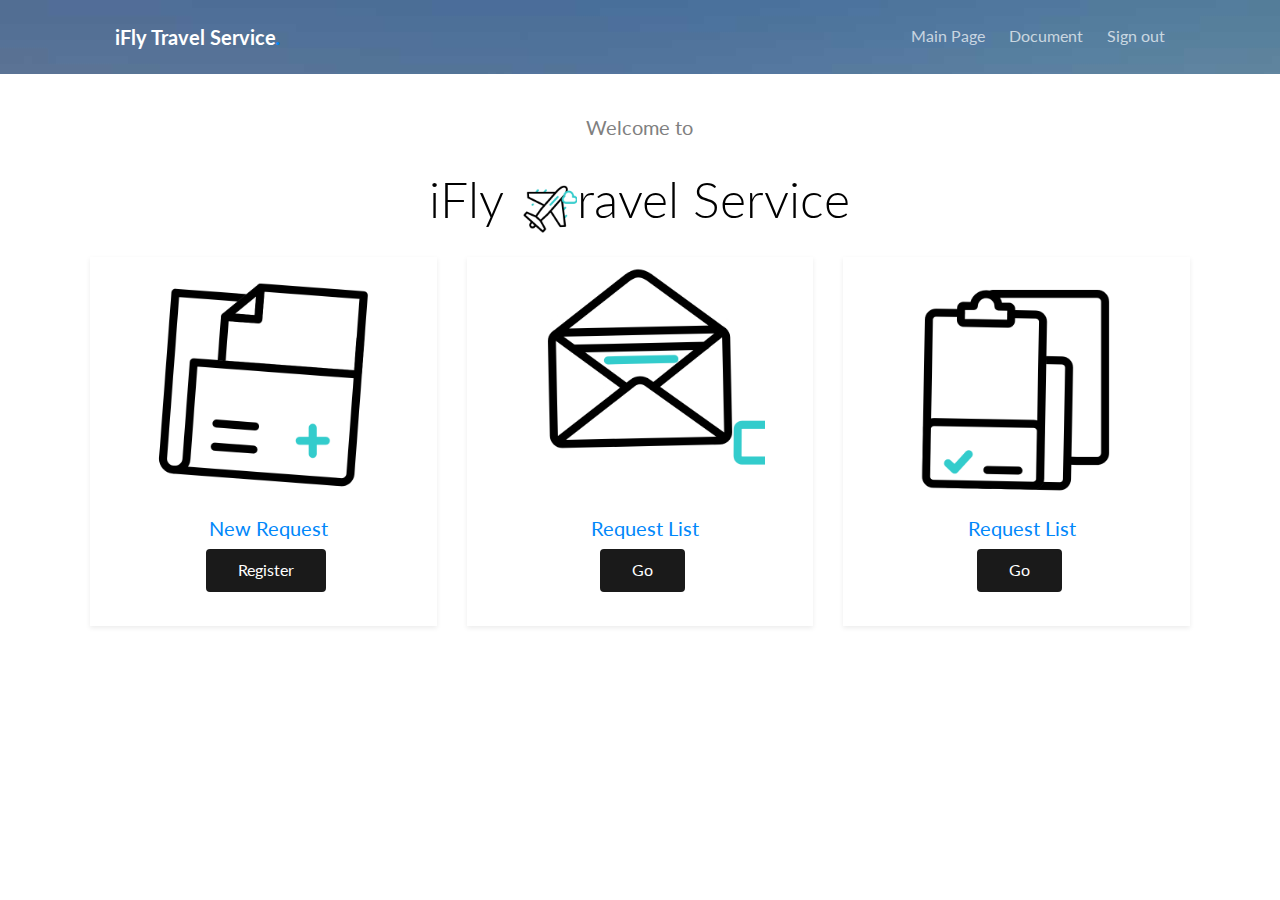
==== main.html @ df2516f9 "Hello" ====
<!DOCTYPE HTML>
<!--
	Traveler by freehtml5.co
	Twitter: http://twitter.com/fh5co
	URL: http://freehtml5.co
-->
<html>

<head>
	<meta charset="utf-8">
	<meta http-equiv="X-UA-Compatible" content="IE=edge">
	<title>iFly Travel Service </title>
	<meta name="viewport" content="width=device-width, initial-scale=1">
	<meta name="description" content="Free HTML5 Website Template by FreeHTML5.co" />
	<meta name="keywords"
		content="free website templates, free html5, free template, free bootstrap, free website template, html5, css3, mobile first, responsive" />
	<meta name="author" content="FreeHTML5.co" />

	<!-- Facebook and Twitter integration -->
	<meta property="og:title" content="" />
	<meta property="og:image" content="" />
	<meta property="og:url" content="" />
	<meta property="og:site_name" content="" />
	<meta property="og:description" content="" />
	<meta name="twitter:title" content="" />
	<meta name="twitter:image" content="" />
	<meta name="twitter:url" content="" />
	<meta name="twitter:card" content="" />

	<link href="https://fonts.googleapis.com/css?family=Lato:300,400,700" rel="stylesheet">

	<!-- Animate.css -->
	<link rel="stylesheet" href="css/animate.css">
	<!-- Icomoon Icon Fonts-->
	<link rel="stylesheet" href="css/icomoon.css">
	<!-- Themify Icons-->
	<link rel="stylesheet" href="css/themify-icons.css">
	<!-- Bootstrap  -->
	<link rel="stylesheet" href="css/bootstrap.css">

	<!-- Magnific Popup -->
	<link rel="stylesheet" href="css/magnific-popup.css">

	<!-- Magnific Popup -->
	<link rel="stylesheet" href="css/bootstrap-datepicker.min.css">

	<!-- Owl Carousel  -->
	<link rel="stylesheet" href="css/owl.carousel.min.css">
	<link rel="stylesheet" href="css/owl.theme.default.min.css">

	<!-- Theme style  -->
	<link rel="stylesheet" href="css/style.css">

	<!-- Modernizr JS -->
	<script src="js/modernizr-2.6.2.min.js"></script>
	<!-- FOR IE9 below -->
	<!--[if lt IE 9]>
	<script src="js/respond.min.js"></script>
	<![endif]-->
	<link rel="icon" href="images\icon.png" type="image/icon type">
	<link rel="stylesheet" href="https://pro.fontawesome.com/releases/v5.10.0/css/all.css"
		integrity="sha384-AYmEC3Yw5cVb3ZcuHtOA93w35dYTsvhLPVnYs9eStHfGJvOvKxVfELGroGkvsg+p" crossorigin="anonymous" />

</head>

<body>

	<div class="gtco-loader"></div>

	<div id="page">


		<!-- <div class="page-inner"> -->
		<nav class="gtco-nav" role="navigation" style="background-image: url(images/img_bg_2.jpg)">
			<div class="gtco-container">

				<div class="row">
					<div class="col-sm-4 col-xs-12">
						<div id="gtco-logo"><a href="index.html">iFly Travel Service<em>.</em></a></div>
					</div>
					<div class="col-xs-8 text-right menu-1">
						<ul>
							<li><a href="main.html">Main Page</a></li>
							<li><a href="destination.html">Document</a></li>
							<li><a href="index.html">Sign out</a></li>

						</ul>

					</div>
				</div>

			</div>
		</nav>
		<div class="gtco-section">
			<div class="gtco-container">
				<div class="row">
					<div class="col-md-8 col-md-offset-2 text-center gtco-heading " style="margin-bottom: 10px;">
						<p>Welcome to</p>
						<h2> iFly <img src="images/airplane.gif" alt="iFly Travel Service" width="60" height="60">ravel
							Service
						</h2>

					</div>

					<div class="row">
						<div class="col-lg-4 col-md-4 col-sm-6">
							<a href="new_request.html" class="fh5co-card-item">
								<figure>
									<div class="overlay" alt="New Request"><i class="ti-plus"></i></div>
									<center> <img src="images/folder.gif" href="new_request.html" width="250" height="250" alt="Image"
											class="img-responsive"></center>
								</figure>
								<div class="fh5co-text">
									<h2>New Request</h2>

									<p><span class="btn btn-primary">Register</span></p>
								</div>
							</a>
						</div>
						<div class="col-lg-4 col-md-4 col-sm-6">
							<a href="request_list.html" class="fh5co-card-item  ">
								<figure>
									<div class="overlay" alt="New Request"><i class="ti-plus"></i></div>
									<center> <img src="images/message.gif" href="request_list.html" width="250" height="250" alt="Image"
											class="img-responsive"></center>
								</figure>
								<div class="fh5co-text">
									<h2>Request List</h2>

									<p><span class="btn btn-primary">Go</span></p>
								</div>
							</a>
						</div>
						<div class="col-lg-4 col-md-4 col-sm-6">
							<a href="request_list_For_approver.html" class="fh5co-card-item  ">
								<figure>
									<div class="overlay" alt="Approve Request"><i class="ti-plus"></i></div>
									<center> <img src="images/checklist.gif" href="request_list_For_approver.html" width="250" height="250" alt="Image"
											class="img-responsive"></center>
								</figure>
								<div class="fh5co-text">
									<h2>Request List</h2>

									<p><span class="btn btn-primary">Go</span></p>
								</div>
							</a>
						</div>
					
					</div>

				</div>
			</div>
		</div>


	</div>

	<div class="gototop js-top">
		<a href="#" class="js-gotop"><i class="icon-arrow-up"></i></a>
	</div>

	<!-- jQuery -->
	<script src="js/jquery.min.js"></script>
	<!--jQuery Easing -->
	<script src="js/jquery.easing.1.3.js"></script>
	<!-- Bootstrap -->
	<script src="js/bootstrap.min.js"></script>
	<!-- Waypoints -->
	<script src="js/jquery.waypoints.min.js"></script>
	<!-- Carousel -->
	<script src="js/owl.carousel.min.js"></script>
	<!-- countTo -->
	<script src="js/jquery.countTo.js"></script>

	<!-- Stellar Parallax -->
	<script src="js/jquery.stellar.min.js"></script>

	<!-- Magnific Popup -->
	<script src="js/jquery.magnific-popup.min.js"></script>
	<script src="js/magnific-popup-options.js"></script>

	<!-- Datepicker -->
	<script src="js/bootstrap-datepicker.min.js"></script>


	<!-- Main -->
	<script src="js/main.js"></script>

</body>

</html>
---- css/icomoon.css ----
@font-face {
  font-family: 'icomoon';
  src:  url('../fonts/icomoon/icomoon.eot?6iuir');
  src:  url('../fonts/icomoon/icomoon.eot?6iuir#iefix') format('embedded-opentype'),
    url('../fonts/icomoon/icomoon.ttf?6iuir') format('truetype'),
    url('../fonts/icomoon/icomoon.woff?6iuir') format('woff'),
    url('../fonts/icomoon/icomoon.svg?6iuir#icomoon') format('svg');
  font-weight: normal;
  font-style: normal;
}

[class^="icon-"], [class*=" icon-"] {
  /* use !important to prevent issues with browser extensions that change fonts */
  font-family: 'icomoon' !important;
  speak: none;
  font-style: normal;
  font-weight: normal;
  font-variant: normal;
  text-transform: none;
  line-height: 1;

  /* Better Font Rendering =========== */
  -webkit-font-smoothing: antialiased;
  -moz-osx-font-smoothing: grayscale;
}

.icon-eye:before {
  content: "\e000";
}
.icon-paper-clip:before {
  content: "\e001";
}
.icon-mail:before {
  content: "\e002";
}
.icon-toggle:before {
  content: "\e003";
}
.icon-layout:before {
  content: "\e004";
}
.icon-link:before {
  content: "\e005";
}
.icon-bell:before {
  content: "\e006";
}
.icon-lock:before {
  content: "\e007";
}
.icon-unlock:before {
  content: "\e008";
}
.icon-ribbon:before {
  content: "\e009";
}
.icon-image:before {
  content: "\e010";
}
.icon-signal:before {
  content: "\e011";
}
.icon-target:before {
  content: "\e012";
}
.icon-clipboard:before {
  content: "\e013";
}
.icon-clock:before {
  content: "\e014";
}
.icon-watch:before {
  content: "\e015";
}
.icon-air-play:before {
  content: "\e016";
}
.icon-camera:before {
  content: "\e017";
}
.icon-video:before {
  content: "\e018";
}
.icon-disc:before {
  content: "\e019";
}
.icon-printer:before {
  content: "\e020";
}
.icon-monitor:before {
  content: "\e021";
}
.icon-server:before {
  content: "\e022";
}
.icon-cog:before {
  content: "\e023";
}
.icon-heart:before {
  content: "\e024";
}
.icon-paragraph:before {
  content: "\e025";
}
.icon-align-justify:before {
  content: "\e026";
}
.icon-align-left:before {
  content: "\e027";
}
.icon-align-center:before {
  content: "\e028";
}
.icon-align-right:before {
  content: "\e029";
}
.icon-book:before {
  content: "\e030";
}
.icon-layers:before {
  content: "\e031";
}
.icon-stack:before {
  content: "\e032";
}
.icon-stack-2:before {
  content: "\e033";
}
.icon-paper:before {
  content: "\e034";
}
.icon-paper-stack:before {
  content: "\e035";
}
.icon-search:before {
  content: "\e036";
}
.icon-zoom-in:before {
  content: "\e037";
}
.icon-zoom-out:before {
  content: "\e038";
}
.icon-reply:before {
  content: "\e039";
}
.icon-circle-plus:before {
  content: "\e040";
}
.icon-circle-minus:before {
  content: "\e041";
}
.icon-circle-check:before {
  content: "\e042";
}
.icon-circle-cross:before {
  content: "\e043";
}
.icon-square-plus:before {
  content: "\e044";
}
.icon-square-minus:before {
  content: "\e045";
}
.icon-square-check:before {
  content: "\e046";
}
.icon-square-cross:before {
  content: "\e047";
}
.icon-microphone:before {
  content: "\e048";
}
.icon-record:before {
  content: "\e049";
}
.icon-skip-back:before {
  content: "\e050";
}
.icon-rewind:before {
  content: "\e051";
}
.icon-play:before {
  content: "\e052";
}
.icon-pause:before {
  content: "\e053";
}
.icon-stop:before {
  content: "\e054";
}
.icon-fast-forward:before {
  content: "\e055";
}
.icon-skip-forward:before {
  content: "\e056";
}
.icon-shuffle:before {
  content: "\e057";
}
.icon-repeat:before {
  content: "\e058";
}
.icon-folder:before {
  content: "\e059";
}
.icon-umbrella:before {
  content: "\e060";
}
.icon-moon:before {
  content: "\e061";
}
.icon-thermometer:before {
  content: "\e062";
}
.icon-drop:before {
  content: "\e063";
}
.icon-sun:before {
  content: "\e064";
}
.icon-cloud:before {
  content: "\e065";
}
.icon-cloud-upload:before {
  content: "\e066";
}
.icon-cloud-download:before {
  content: "\e067";
}
.icon-upload:before {
  content: "\e068";
}
.icon-download:before {
  content: "\e069";
}
.icon-location:before {
  content: "\e070";
}
.icon-location-2:before {
  content: "\e071";
}
.icon-map:before {
  content: "\e072";
}
.icon-battery:before {
  content: "\e073";
}
.icon-head:before {
  content: "\e074";
}
.icon-briefcase:before {
  content: "\e075";
}
.icon-speech-bubble:before {
  content: "\e076";
}
.icon-anchor:before {
  content: "\e077";
}
.icon-globe:before {
  content: "\e078";
}
.icon-box:before {
  content: "\e079";
}
.icon-reload:before {
  content: "\e080";
}
.icon-share:before {
  content: "\e081";
}
.icon-marquee:before {
  content: "\e082";
}
.icon-marquee-plus:before {
  content: "\e083";
}
.icon-marquee-minus:before {
  content: "\e084";
}
.icon-tag:before {
  content: "\e085";
}
.icon-power:before {
  content: "\e086";
}
.icon-command:before {
  content: "\e087";
}
.icon-alt:before {
  content: "\e088";
}
.icon-esc:before {
  content: "\e089";
}
.icon-bar-graph:before {
  content: "\e090";
}
.icon-bar-graph-2:before {
  content: "\e091";
}
.icon-pie-graph:before {
  content: "\e092";
}
.icon-star:before {
  content: "\e093";
}
.icon-arrow-left:before {
  content: "\e094";
}
.icon-arrow-right:before {
  content: "\e095";
}
.icon-arrow-up:before {
  content: "\e096";
}
.icon-arrow-down:before {
  content: "\e097";
}
.icon-volume:before {
  content: "\e098";
}
.icon-mute:before {
  content: "\e099";
}
.icon-content-right:before {
  content: "\e100";
}
.icon-content-left:before {
  content: "\e101";
}
.icon-grid:before {
  content: "\e102";
}
.icon-grid-2:before {
  content: "\e103";
}
.icon-columns:before {
  content: "\e104";
}
.icon-loader:before {
  content: "\e105";
}
.icon-bag:before {
  content: "\e106";
}
.icon-ban:before {
  content: "\e107";
}
.icon-flag:before {
  content: "\e108";
}
.icon-trash:before {
  content: "\e109";
}
.icon-expand:before {
  content: "\e110";
}
.icon-contract:before {
  content: "\e111";
}
.icon-maximize:before {
  content: "\e112";
}
.icon-minimize:before {
  content: "\e113";
}
.icon-plus:before {
  content: "\e114";
}
.icon-minus:before {
  content: "\e115";
}
.icon-check:before {
  content: "\e116";
}
.icon-cross:before {
  content: "\e117";
}
.icon-move:before {
  content: "\e118";
}
.icon-delete:before {
  content: "\e119";
}
.icon-menu:before {
  content: "\e120";
}
.icon-archive:before {
  content: "\e121";
}
.icon-inbox:before {
  content: "\e122";
}
.icon-outbox:before {
  content: "\e123";
}
.icon-file:before {
  content: "\e124";
}
.icon-file-add:before {
  content: "\e125";
}
.icon-file-subtract:before {
  content: "\e126";
}
.icon-help:before {
  content: "\e127";
}
.icon-open:before {
  content: "\e128";
}
.icon-ellipsis:before {
  content: "\e129";
}
.icon-add-to-list:before {
  content: "\e900";
}
.icon-classic-computer:before {
  content: "\e901";
}
.icon-controller-fast-backward:before {
  content: "\e902";
}
.icon-creative-commons-attribution:before {
  content: "\e903";
}
.icon-creative-commons-noderivs:before {
  content: "\e904";
}
.icon-creative-commons-noncommercial-eu:before {
  content: "\e905";
}
.icon-creative-commons-noncommercial-us:before {
  content: "\e906";
}
.icon-creative-commons-public-domain:before {
  content: "\e907";
}
.icon-creative-commons-remix:before {
  content: "\e908";
}
.icon-creative-commons-share:before {
  content: "\e909";
}
.icon-creative-commons-sharealike:before {
  content: "\e90a";
}
.icon-creative-commons:before {
  content: "\e90b";
}
.icon-document-landscape:before {
  content: "\e90c";
}
.icon-remove-user:before {
  content: "\e90d";
}
.icon-warning:before {
  content: "\e90e";
}
.icon-arrow-bold-down:before {
  content: "\e90f";
}
.icon-arrow-bold-left:before {
  content: "\e910";
}
.icon-arrow-bold-right:before {
  content: "\e911";
}
.icon-arrow-bold-up:before {
  content: "\e912";
}
.icon-arrow-down2:before {
  content: "\e913";
}
.icon-arrow-left2:before {
  content: "\e914";
}
.icon-arrow-long-down:before {
  content: "\e915";
}
.icon-arrow-long-left:before {
  content: "\e916";
}
.icon-arrow-long-right:before {
  content: "\e917";
}
.icon-arrow-long-up:before {
  content: "\e918";
}
.icon-arrow-right2:before {
  content: "\e919";
}
.icon-arrow-up2:before {
  content: "\e91a";
}
.icon-arrow-with-circle-down:before {
  content: "\e91b";
}
.icon-arrow-with-circle-left:before {
  content: "\e91c";
}
.icon-arrow-with-circle-right:before {
  content: "\e91d";
}
.icon-arrow-with-circle-up:before {
  content: "\e91e";
}
.icon-bookmark:before {
  content: "\e91f";
}
.icon-bookmarks:before {
  content: "\e920";
}
.icon-chevron-down:before {
  content: "\e921";
}
.icon-chevron-left:before {
  content: "\e922";
}
.icon-chevron-right:before {
  content: "\e923";
}
.icon-chevron-small-down:before {
  content: "\e924";
}
.icon-chevron-small-left:before {
  content: "\e925";
}
.icon-chevron-small-right:before {
  content: "\e926";
}
.icon-chevron-small-up:before {
  content: "\e927";
}
.icon-chevron-thin-down:before {
  content: "\e928";
}
.icon-chevron-thin-left:before {
  content: "\e929";
}
.icon-chevron-thin-right:before {
  content: "\e92a";
}
.icon-chevron-thin-up:before {
  content: "\e92b";
}
.icon-chevron-up:before {
  content: "\e92c";
}
.icon-chevron-with-circle-down:before {
  content: "\e92d";
}
.icon-chevron-with-circle-left:before {
  content: "\e92e";
}
.icon-chevron-with-circle-right:before {
  content: "\e92f";
}
.icon-chevron-with-circle-up:before {
  content: "\e930";
}
.icon-cloud2:before {
  content: "\e931";
}
.icon-controller-fast-forward:before {
  content: "\e932";
}
.icon-controller-jump-to-start:before {
  content: "\e933";
}
.icon-controller-next:before {
  content: "\e934";
}
.icon-controller-paus:before {
  content: "\e935";
}
.icon-controller-play:before {
  content: "\e936";
}
.icon-controller-record:before {
  content: "\e937";
}
.icon-controller-stop:before {
  content: "\e938";
}
.icon-controller-volume:before {
  content: "\e939";
}
.icon-dot-single:before {
  content: "\e93a";
}
.icon-dots-three-horizontal:before {
  content: "\e93b";
}
.icon-dots-three-vertical:before {
  content: "\e93c";
}
.icon-dots-two-horizontal:before {
  content: "\e93d";
}
.icon-dots-two-vertical:before {
  content: "\e93e";
}
.icon-download2:before {
  content: "\e93f";
}
.icon-emoji-flirt:before {
  content: "\e940";
}
.icon-flow-branch:before {
  content: "\e941";
}
.icon-flow-cascade:before {
  content: "\e942";
}
.icon-flow-line:before {
  content: "\e943";
}
.icon-flow-parallel:before {
  content: "\e944";
}
.icon-flow-tree:before {
  content: "\e945";
}
.icon-install:before {
  content: "\e946";
}
.icon-layers2:before {
  content: "\e947";
}
.icon-open-book:before {
  content: "\e948";
}
.icon-resize-100:before {
  content: "\e949";
}
.icon-resize-full-screen:before {
  content: "\e94a";
}
.icon-save:before {
  content: "\e94b";
}
.icon-select-arrows:before {
  content: "\e94c";
}
.icon-sound-mute:before {
  content: "\e94d";
}
.icon-sound:before {
  content: "\e94e";
}
.icon-trash2:before {
  content: "\e94f";
}
.icon-triangle-down:before {
  content: "\e950";
}
.icon-triangle-left:before {
  content: "\e951";
}
.icon-triangle-right:before {
  content: "\e952";
}
.icon-triangle-up:before {
  content: "\e953";
}
.icon-uninstall:before {
  content: "\e954";
}
.icon-upload-to-cloud:before {
  content: "\e955";
}
.icon-upload2:before {
  content: "\e956";
}
.icon-add-user:before {
  content: "\e957";
}
.icon-address:before {
  content: "\e958";
}
.icon-adjust:before {
  content: "\e959";
}
.icon-air:before {
  content: "\e95a";
}
.icon-aircraft-landing:before {
  content: "\e95b";
}
.icon-aircraft-take-off:before {
  content: "\e95c";
}
.icon-aircraft:before {
  content: "\e95d";
}
.icon-align-bottom:before {
  content: "\e95e";
}
.icon-align-horizontal-middle:before {
  content: "\e95f";
}
.icon-align-left2:before {
  content: "\e960";
}
.icon-align-right2:before {
  content: "\e961";
}
.icon-align-top:before {
  content: "\e962";
}
.icon-align-vertical-middle:before {
  content: "\e963";
}
.icon-archive2:before {
  content: "\e964";
}
.icon-area-graph:before {
  content: "\e965";
}
.icon-attachment:before {
  content: "\e966";
}
.icon-awareness-ribbon:before {
  content: "\e967";
}
.icon-back-in-time:before {
  content: "\e968";
}
.icon-back:before {
  content: "\e969";
}
.icon-bar-graph2:before {
  content: "\e96a";
}
.icon-battery2:before {
  content: "\e96b";
}
.icon-beamed-note:before {
  content: "\e96c";
}
.icon-bell2:before {
  content: "\e96d";
}
.icon-blackboard:before {
  content: "\e96e";
}
.icon-block:before {
  content: "\e96f";
}
.icon-book2:before {
  content: "\e970";
}
.icon-bowl:before {
  content: "\e971";
}
.icon-box2:before {
  content: "\e972";
}
.icon-briefcase2:before {
  content: "\e973";
}
.icon-browser:before {
  content: "\e974";
}
.icon-brush:before {
  content: "\e975";
}
.icon-bucket:before {
  content: "\e976";
}
.icon-cake:before {
  content: "\e977";
}
.icon-calculator:before {
  content: "\e978";
}
.icon-calendar:before {
  content: "\e979";
}
.icon-camera2:before {
  content: "\e97a";
}
.icon-ccw:before {
  content: "\e97b";
}
.icon-chat:before {
  content: "\e97c";
}
.icon-check2:before {
  content: "\e97d";
}
.icon-circle-with-cross:before {
  content: "\e97e";
}
.icon-circle-with-minus:before {
  content: "\e97f";
}
.icon-circle-with-plus:before {
  content: "\e980";
}
.icon-circle:before {
  content: "\e981";
}
.icon-circular-graph:before {
  content: "\e982";
}
.icon-clapperboard:before {
  content: "\e983";
}
.icon-clipboard2:before {
  content: "\e984";
}
.icon-clock2:before {
  content: "\e985";
}
.icon-code:before {
  content: "\e986";
}
.icon-cog2:before {
  content: "\e987";
}
.icon-colours:before {
  content: "\e988";
}
.icon-compass:before {
  content: "\e989";
}
.icon-copy:before {
  content: "\e98a";
}
.icon-credit-card:before {
  content: "\e98b";
}
.icon-credit:before {
  content: "\e98c";
}
.icon-cross2:before {
  content: "\e98d";
}
.icon-cup:before {
  content: "\e98e";
}
.icon-cw:before {
  content: "\e98f";
}
.icon-cycle:before {
  content: "\e990";
}
.icon-database:before {
  content: "\e991";
}
.icon-dial-pad:before {
  content: "\e992";
}
.icon-direction:before {
  content: "\e993";
}
.icon-document:before {
  content: "\e994";
}
.icon-documents:before {
  content: "\e995";
}
.icon-drink:before {
  content: "\e996";
}
.icon-drive:before {
  content: "\e997";
}
.icon-drop2:before {
  content: "\e998";
}
.icon-edit:before {
  content: "\e999";
}
.icon-email:before {
  content: "\e99a";
}
.icon-emoji-happy:before {
  content: "\e99b";
}
.icon-emoji-neutral:before {
  content: "\e99c";
}
.icon-emoji-sad:before {
  content: "\e99d";
}
.icon-erase:before {
  content: "\e99e";
}
.icon-eraser:before {
  content: "\e99f";
}
.icon-export:before {
  content: "\e9a0";
}
.icon-eye2:before {
  content: "\e9a1";
}
.icon-feather:before {
  content: "\e9a2";
}
.icon-flag2:before {
  content: "\e9a3";
}
.icon-flash:before {
  content: "\e9a4";
}
.icon-flashlight:before {
  content: "\e9a5";
}
.icon-flat-brush:before {
  content: "\e9a6";
}
.icon-folder-images:before {
  content: "\e9a7";
}
.icon-folder-music:before {
  content: "\e9a8";
}
.icon-folder-video:before {
  content: "\e9a9";
}
.icon-folder2:before {
  content: "\e9aa";
}
.icon-forward:before {
  content: "\e9ab";
}
.icon-funnel:before {
  content: "\e9ac";
}
.icon-game-controller:before {
  content: "\e9ad";
}
.icon-gauge:before {
  content: "\e9ae";
}
.icon-globe2:before {
  content: "\e9af";
}
.icon-graduation-cap:before {
  content: "\e9b0";
}
.icon-grid2:before {
  content: "\e9b1";
}
.icon-hair-cross:before {
  content: "\e9b2";
}
.icon-hand:before {
  content: "\e9b3";
}
.icon-heart-outlined:before {
  content: "\e9b4";
}
.icon-heart2:before {
  content: "\e9b5";
}
.icon-help-with-circle:before {
  content: "\e9b6";
}
.icon-help2:before {
  content: "\e9b7";
}
.icon-home:before {
  content: "\e9b8";
}
.icon-hour-glass:before {
  content: "\e9b9";
}
.icon-image-inverted:before {
  content: "\e9ba";
}
.icon-image2:before {
  content: "\e9bb";
}
.icon-images:before {
  content: "\e9bc";
}
.icon-inbox2:before {
  content: "\e9bd";
}
.icon-infinity:before {
  content: "\e9be";
}
.icon-info-with-circle:before {
  content: "\e9bf";
}
.icon-info:before {
  content: "\e9c0";
}
.icon-key:before {
  content: "\e9c1";
}
.icon-keyboard:before {
  content: "\e9c2";
}
.icon-lab-flask:before {
  content: "\e9c3";
}
.icon-landline:before {
  content: "\e9c4";
}
.icon-language:before {
  content: "\e9c5";
}
.icon-laptop:before {
  content: "\e9c6";
}
.icon-leaf:before {
  content: "\e9c7";
}
.icon-level-down:before {
  content: "\e9c8";
}
.icon-level-up:before {
  content: "\e9c9";
}
.icon-lifebuoy:before {
  content: "\e9ca";
}
.icon-light-bulb:before {
  content: "\e9cb";
}
.icon-light-down:before {
  content: "\e9cc";
}
.icon-light-up:before {
  content: "\e9cd";
}
.icon-line-graph:before {
  content: "\e9ce";
}
.icon-link2:before {
  content: "\e9cf";
}
.icon-list:before {
  content: "\e9d0";
}
.icon-location-pin:before {
  content: "\e9d1";
}
.icon-location2:before {
  content: "\e9d2";
}
.icon-lock-open:before {
  content: "\e9d3";
}
.icon-lock2:before {
  content: "\e9d4";
}
.icon-log-out:before {
  content: "\e9d5";
}
.icon-login:before {
  content: "\e9d6";
}
.icon-loop:before {
  content: "\e9d7";
}
.icon-magnet:before {
  content: "\e9d8";
}
.icon-magnifying-glass:before {
  content: "\e9d9";
}
.icon-mail2:before {
  content: "\e9da";
}
.icon-man:before {
  content: "\e9db";
}
.icon-map2:before {
  content: "\e9dc";
}
.icon-mask:before {
  content: "\e9dd";
}
.icon-medal:before {
  content: "\e9de";
}
.icon-megaphone:before {
  content: "\e9df";
}
.icon-menu2:before {
  content: "\e9e0";
}
.icon-message:before {
  content: "\e9e1";
}
.icon-mic:before {
  content: "\e9e2";
}
.icon-minus2:before {
  content: "\e9e3";
}
.icon-mobile:before {
  content: "\e9e4";
}
.icon-modern-mic:before {
  content: "\e9e5";
}
.icon-moon2:before {
  content: "\e9e6";
}
.icon-mouse:before {
  content: "\e9e7";
}
.icon-music:before {
  content: "\e9e8";
}
.icon-network:before {
  content: "\e9e9";
}
.icon-new-message:before {
  content: "\e9ea";
}
.icon-new:before {
  content: "\e9eb";
}
.icon-news:before {
  content: "\e9ec";
}
.icon-note:before {
  content: "\e9ed";
}
.icon-notification:before {
  content: "\e9ee";
}
.icon-old-mobile:before {
  content: "\e9ef";
}
.icon-old-phone:before {
  content: "\e9f0";
}
.icon-palette:before {
  content: "\e9f1";
}
.icon-paper-plane:before {
  content: "\e9f2";
}
.icon-pencil:before {
  content: "\e9f3";
}
.icon-phone:before {
  content: "\e9f4";
}
.icon-pie-chart:before {
  content: "\e9f5";
}
.icon-pin:before {
  content: "\e9f6";
}
.icon-plus2:before {
  content: "\e9f7";
}
.icon-popup:before {
  content: "\e9f8";
}
.icon-power-plug:before {
  content: "\e9f9";
}
.icon-price-ribbon:before {
  content: "\e9fa";
}
.icon-price-tag:before {
  content: "\e9fb";
}
.icon-print:before {
  content: "\e9fc";
}
.icon-progress-empty:before {
  content: "\e9fd";
}
.icon-progress-full:before {
  content: "\e9fe";
}
.icon-progress-one:before {
  content: "\e9ff";
}
.icon-progress-two:before {
  content: "\ea00";
}
.icon-publish:before {
  content: "\ea01";
}
.icon-quote:before {
  content: "\ea02";
}
.icon-radio:before {
  content: "\ea03";
}
.icon-reply-all:before {
  content: "\ea04";
}
.icon-reply2:before {
  content: "\ea05";
}
.icon-retweet:before {
  content: "\ea06";
}
.icon-rocket:before {
  content: "\ea07";
}
.icon-round-brush:before {
  content: "\ea08";
}
.icon-rss:before {
  content: "\ea09";
}
.icon-ruler:before {
  content: "\ea0a";
}
.icon-scissors:before {
  content: "\ea0b";
}
.icon-share-alternitive:before {
  content: "\ea0c";
}
.icon-share2:before {
  content: "\ea0d";
}
.icon-shareable:before {
  content: "\ea0e";
}
.icon-shield:before {
  content: "\ea0f";
}
.icon-shop:before {
  content: "\ea10";
}
.icon-shopping-bag:before {
  content: "\ea11";
}
.icon-shopping-basket:before {
  content: "\ea12";
}
.icon-shopping-cart:before {
  content: "\ea13";
}
.icon-shuffle2:before {
  content: "\ea14";
}
.icon-signal2:before {
  content: "\ea15";
}
.icon-sound-mix:before {
  content: "\ea16";
}
.icon-sports-club:before {
  content: "\ea17";
}
.icon-spreadsheet:before {
  content: "\ea18";
}
.icon-squared-cross:before {
  content: "\ea19";
}
.icon-squared-minus:before {
  content: "\ea1a";
}
.icon-squared-plus:before {
  content: "\ea1b";
}
.icon-star-outlined:before {
  content: "\ea1c";
}
.icon-star2:before {
  content: "\ea1d";
}
.icon-stopwatch:before {
  content: "\ea1e";
}
.icon-suitcase:before {
  content: "\ea1f";
}
.icon-swap:before {
  content: "\ea20";
}
.icon-sweden:before {
  content: "\ea21";
}
.icon-switch:before {
  content: "\ea22";
}
.icon-tablet:before {
  content: "\ea23";
}
.icon-tag2:before {
  content: "\ea24";
}
.icon-text-document-inverted:before {
  content: "\ea25";
}
.icon-text-document:before {
  content: "\ea26";
}
.icon-text:before {
  content: "\ea27";
}
.icon-thermometer2:before {
  content: "\ea28";
}
.icon-thumbs-down:before {
  content: "\ea29";
}
.icon-thumbs-up:before {
  content: "\ea2a";
}
.icon-thunder-cloud:before {
  content: "\ea2b";
}
.icon-ticket:before {
  content: "\ea2c";
}
.icon-time-slot:before {
  content: "\ea2d";
}
.icon-tools:before {
  content: "\ea2e";
}
.icon-traffic-cone:before {
  content: "\ea2f";
}
.icon-tree:before {
  content: "\ea30";
}
.icon-trophy:before {
  content: "\ea31";
}
.icon-tv:before {
  content: "\ea32";
}
.icon-typing:before {
  content: "\ea33";
}
.icon-unread:before {
  content: "\ea34";
}
.icon-untag:before {
  content: "\ea35";
}
.icon-user:before {
  content: "\ea36";
}
.icon-users:before {
  content: "\ea37";
}
.icon-v-card:before {
  content: "\ea38";
}
.icon-video2:before {
  content: "\ea39";
}
.icon-vinyl:before {
  content: "\ea3a";
}
.icon-voicemail:before {
  content: "\ea3b";
}
.icon-wallet:before {
  content: "\ea3c";
}
.icon-water:before {
  content: "\ea3d";
}
.icon-px-with-circle:before {
  content: "\ea3e";
}
.icon-px:before {
  content: "\ea3f";
}
.icon-basecamp:before {
  content: "\ea40";
}
.icon-behance:before {
  content: "\ea41";
}
.icon-creative-cloud:before {
  content: "\ea42";
}
.icon-dropbox:before {
  content: "\ea43";
}
.icon-evernote:before {
  content: "\ea44";
}
.icon-flattr:before {
  content: "\ea45";
}
.icon-foursquare:before {
  content: "\ea46";
}
.icon-google-drive:before {
  content: "\ea47";
}
.icon-google-hangouts:before {
  content: "\ea48";
}
.icon-grooveshark:before {
  content: "\ea49";
}
.icon-icloud:before {
  content: "\ea4a";
}
.icon-mixi:before {
  content: "\ea4b";
}
.icon-onedrive:before {
  content: "\ea4c";
}
.icon-paypal:before {
  content: "\ea4d";
}
.icon-picasa:before {
  content: "\ea4e";
}
.icon-qq:before {
  content: "\ea4f";
}
.icon-rdio-with-circle:before {
  content: "\ea50";
}
.icon-renren:before {
  content: "\ea51";
}
.icon-scribd:before {
  content: "\ea52";
}
.icon-sina-weibo:before {
  content: "\ea53";
}
.icon-skype-with-circle:before {
  content: "\ea54";
}
.icon-skype:before {
  content: "\ea55";
}
.icon-slideshare:before {
  content: "\ea56";
}
.icon-smashing:before {
  content: "\ea57";
}
.icon-soundcloud:before {
  content: "\ea58";
}
.icon-spotify-with-circle:before {
  content: "\ea59";
}
.icon-spotify:before {
  content: "\ea5a";
}
.icon-swarm:before {
  content: "\ea5b";
}
.icon-vine-with-circle:before {
  content: "\ea5c";
}
.icon-vine:before {
  content: "\ea5d";
}
.icon-vk-alternitive:before {
  content: "\ea5e";
}
.icon-vk-with-circle:before {
  content: "\ea5f";
}
.icon-vk:before {
  content: "\ea60";
}
.icon-xing-with-circle:before {
  content: "\ea61";
}
.icon-xing:before {
  content: "\ea62";
}
.icon-yelp:before {
  content: "\ea63";
}
.icon-dribbble-with-circle:before {
  content: "\ea64";
}
.icon-dribbble:before {
  content: "\ea65";
}
.icon-facebook-with-circle:before {
  content: "\ea66";
}
.icon-facebook:before {
  content: "\ea67";
}
.icon-flickr-with-circle:before {
  content: "\ea68";
}
.icon-flickr:before {
  content: "\ea69";
}
.icon-github-with-circle:before {
  content: "\ea6a";
}
.icon-github:before {
  content: "\ea6b";
}
.icon-google-with-circle:before {
  content: "\ea6c";
}
.icon-google:before {
  content: "\ea6d";
}
.icon-instagram-with-circle:before {
  content: "\ea6e";
}
.icon-instagram:before {
  content: "\ea6f";
}
.icon-lastfm-with-circle:before {
  content: "\ea70";
}
.icon-lastfm:before {
  content: "\ea71";
}
.icon-linkedin-with-circle:before {
  content: "\ea72";
}
.icon-linkedin:before {
  content: "\ea73";
}
.icon-pinterest-with-circle:before {
  content: "\ea74";
}
.icon-pinterest:before {
  content: "\ea75";
}
.icon-rdio:before {
  content: "\ea76";
}
.icon-stumbleupon-with-circle:before {
  content: "\ea77";
}
.icon-stumbleupon:before {
  content: "\ea78";
}
.icon-tumblr-with-circle:before {
  content: "\ea79";
}
.icon-tumblr:before {
  content: "\ea7a";
}
.icon-twitter-with-circle:before {
  content: "\ea7b";
}
.icon-twitter:before {
  content: "\ea7c";
}
.icon-vimeo-with-circle:before {
  content: "\ea7d";
}
.icon-vimeo:before {
  content: "\ea7e";
}
.icon-youtube-with-circle:before {
  content: "\ea7f";
}
.icon-youtube:before {
  content: "\ea80";
}
---- css/themify-icons.css ----
@font-face {
	font-family: 'themify';
	src:url('../fonts/themify-icons/themify.eot?-fvbane');
	src:url('../fonts/themify-icons/themify.eot?#iefix-fvbane') format('embedded-opentype'),
		url('../fonts/themify-icons/themify.woff?-fvbane') format('woff'),
		url('../fonts/themify-icons/themify.ttf?-fvbane') format('truetype'),
		url('../fonts/themify-icons/themify.svg?-fvbane#themify') format('svg');
	font-weight: normal;
	font-style: normal;
}

[class^="ti-"], [class*=" ti-"] {
	font-family: 'themify';
	speak: none;
	font-style: normal;
	font-weight: normal;
	font-variant: normal;
	text-transform: none;
	line-height: 1;

	/* Better Font Rendering =========== */
	-webkit-font-smoothing: antialiased;
	-moz-osx-font-smoothing: grayscale;
}

.ti-wand:before {
	content: "\e600";
}
.ti-volume:before {
	content: "\e601";
}
.ti-user:before {
	content: "\e602";
}
.ti-unlock:before {
	content: "\e603";
}
.ti-unlink:before {
	content: "\e604";
}
.ti-trash:before {
	content: "\e605";
}
.ti-thought:before {
	content: "\e606";
}
.ti-target:before {
	content: "\e607";
}
.ti-tag:before {
	content: "\e608";
}
.ti-tablet:before {
	content: "\e609";
}
.ti-star:before {
	content: "\e60a";
}
.ti-spray:before {
	content: "\e60b";
}
.ti-signal:before {
	content: "\e60c";
}
.ti-shopping-cart:before {
	content: "\e60d";
}
.ti-shopping-cart-full:before {
	content: "\e60e";
}
.ti-settings:before {
	content: "\e60f";
}
.ti-search:before {
	content: "\e610";
}
.ti-zoom-in:before {
	content: "\e611";
}
.ti-zoom-out:before {
	content: "\e612";
}
.ti-cut:before {
	content: "\e613";
}
.ti-ruler:before {
	content: "\e614";
}
.ti-ruler-pencil:before {
	content: "\e615";
}
.ti-ruler-alt:before {
	content: "\e616";
}
.ti-bookmark:before {
	content: "\e617";
}
.ti-bookmark-alt:before {
	content: "\e618";
}
.ti-reload:before {
	content: "\e619";
}
.ti-plus:before {
	content: "\e61a";
}
.ti-pin:before {
	content: "\e61b";
}
.ti-pencil:before {
	content: "\e61c";
}
.ti-pencil-alt:before {
	content: "\e61d";
}
.ti-paint-roller:before {
	content: "\e61e";
}
.ti-paint-bucket:before {
	content: "\e61f";
}
.ti-na:before {
	content: "\e620";
}
.ti-mobile:before {
	content: "\e621";
}
.ti-minus:before {
	content: "\e622";
}
.ti-medall:before {
	content: "\e623";
}
.ti-medall-alt:before {
	content: "\e624";
}
.ti-marker:before {
	content: "\e625";
}
.ti-marker-alt:before {
	content: "\e626";
}
.ti-arrow-up:before {
	content: "\e627";
}
.ti-arrow-right:before {
	content: "\e628";
}
.ti-arrow-left:before {
	content: "\e629";
}
.ti-arrow-down:before {
	content: "\e62a";
}
.ti-lock:before {
	content: "\e62b";
}
.ti-location-arrow:before {
	content: "\e62c";
}
.ti-link:before {
	content: "\e62d";
}
.ti-layout:before {
	content: "\e62e";
}
.ti-layers:before {
	content: "\e62f";
}
.ti-layers-alt:before {
	content: "\e630";
}
.ti-key:before {
	content: "\e631";
}
.ti-import:before {
	content: "\e632";
}
.ti-image:before {
	content: "\e633";
}
.ti-heart:before {
	content: "\e634";
}
.ti-heart-broken:before {
	content: "\e635";
}
.ti-hand-stop:before {
	content: "\e636";
}
.ti-hand-open:before {
	content: "\e637";
}
.ti-hand-drag:before {
	content: "\e638";
}
.ti-folder:before {
	content: "\e639";
}
.ti-flag:before {
	content: "\e63a";
}
.ti-flag-alt:before {
	content: "\e63b";
}
.ti-flag-alt-2:before {
	content: "\e63c";
}
.ti-eye:before {
	content: "\e63d";
}
.ti-export:before {
	content: "\e63e";
}
.ti-exchange-vertical:before {
	content: "\e63f";
}
.ti-desktop:before {
	content: "\e640";
}
.ti-cup:before {
	content: "\e641";
}
.ti-crown:before {
	content: "\e642";
}
.ti-comments:before {
	content: "\e643";
}
.ti-comment:before {
	content: "\e644";
}
.ti-comment-alt:before {
	content: "\e645";
}
.ti-close:before {
	content: "\e646";
}
.ti-clip:before {
	content: "\e647";
}
.ti-angle-up:before {
	content: "\e648";
}
.ti-angle-right:before {
	content: "\e649";
}
.ti-angle-left:before {
	content: "\e64a";
}
.ti-angle-down:before {
	content: "\e64b";
}
.ti-check:before {
	content: "\e64c";
}
.ti-check-box:before {
	content: "\e64d";
}
.ti-camera:before {
	content: "\e64e";
}
.ti-announcement:before {
	content: "\e64f";
}
.ti-brush:before {
	content: "\e650";
}
.ti-briefcase:before {
	content: "\e651";
}
.ti-bolt:before {
	content: "\e652";
}
.ti-bolt-alt:before {
	content: "\e653";
}
.ti-blackboard:before {
	content: "\e654";
}
.ti-bag:before {
	content: "\e655";
}
.ti-move:before {
	content: "\e656";
}
.ti-arrows-vertical:before {
	content: "\e657";
}
.ti-arrows-horizontal:before {
	content: "\e658";
}
.ti-fullscreen:before {
	content: "\e659";
}
.ti-arrow-top-right:before {
	content: "\e65a";
}
.ti-arrow-top-left:before {
	content: "\e65b";
}
.ti-arrow-circle-up:before {
	content: "\e65c";
}
.ti-arrow-circle-right:before {
	content: "\e65d";
}
.ti-arrow-circle-left:before {
	content: "\e65e";
}
.ti-arrow-circle-down:before {
	content: "\e65f";
}
.ti-angle-double-up:before {
	content: "\e660";
}
.ti-angle-double-right:before {
	content: "\e661";
}
.ti-angle-double-left:before {
	content: "\e662";
}
.ti-angle-double-down:before {
	content: "\e663";
}
.ti-zip:before {
	content: "\e664";
}
.ti-world:before {
	content: "\e665";
}
.ti-wheelchair:before {
	content: "\e666";
}
.ti-view-list:before {
	content: "\e667";
}
.ti-view-list-alt:before {
	content: "\e668";
}
.ti-view-grid:before {
	content: "\e669";
}
.ti-uppercase:before {
	content: "\e66a";
}
.ti-upload:before {
	content: "\e66b";
}
.ti-underline:before {
	content: "\e66c";
}
.ti-truck:before {
	content: "\e66d";
}
.ti-timer:before {
	content: "\e66e";
}
.ti-ticket:before {
	content: "\e66f";
}
.ti-thumb-up:before {
	content: "\e670";
}
.ti-thumb-down:before {
	content: "\e671";
}
.ti-text:before {
	content: "\e672";
}
.ti-stats-up:before {
	content: "\e673";
}
.ti-stats-down:before {
	content: "\e674";
}
.ti-split-v:before {
	content: "\e675";
}
.ti-split-h:before {
	content: "\e676";
}
.ti-smallcap:before {
	content: "\e677";
}
.ti-shine:before {
	content: "\e678";
}
.ti-shift-right:before {
	content: "\e679";
}
.ti-shift-left:before {
	content: "\e67a";
}
.ti-shield:before {
	content: "\e67b";
}
.ti-notepad:before {
	content: "\e67c";
}
.ti-server:before {
	content: "\e67d";
}
.ti-quote-right:before {
	content: "\e67e";
}
.ti-quote-left:before {
	content: "\e67f";
}
.ti-pulse:before {
	content: "\e680";
}
.ti-printer:before {
	content: "\e681";
}
.ti-power-off:before {
	content: "\e682";
}
.ti-plug:before {
	content: "\e683";
}
.ti-pie-chart:before {
	content: "\e684";
}
.ti-paragraph:before {
	content: "\e685";
}
.ti-panel:before {
	content: "\e686";
}
.ti-package:before {
	content: "\e687";
}
.ti-music:before {
	content: "\e688";
}
.ti-music-alt:before {
	content: "\e689";
}
.ti-mouse:before {
	content: "\e68a";
}
.ti-mouse-alt:before {
	content: "\e68b";
}
.ti-money:before {
	content: "\e68c";
}
.ti-microphone:before {
	content: "\e68d";
}
.ti-menu:before {
	content: "\e68e";
}
.ti-menu-alt:before {
	content: "\e68f";
}
.ti-map:before {
	content: "\e690";
}
.ti-map-alt:before {
	content: "\e691";
}
.ti-loop:before {
	content: "\e692";
}
.ti-location-pin:before {
	content: "\e693";
}
.ti-list:before {
	content: "\e694";
}
.ti-light-bulb:before {
	content: "\e695";
}
.ti-Italic:before {
	content: "\e696";
}
.ti-info:before {
	content: "\e697";
}
.ti-infinite:before {
	content: "\e698";
}
.ti-id-badge:before {
	content: "\e699";
}
.ti-hummer:before {
	content: "\e69a";
}
.ti-home:before {
	content: "\e69b";
}
.ti-help:before {
	content: "\e69c";
}
.ti-headphone:before {
	content: "\e69d";
}
.ti-harddrives:before {
	content: "\e69e";
}
.ti-harddrive:before {
	content: "\e69f";
}
.ti-gift:before {
	content: "\e6a0";
}
.ti-game:before {
	content: "\e6a1";
}
.ti-filter:before {
	content: "\e6a2";
}
.ti-files:before {
	content: "\e6a3";
}
.ti-file:before {
	content: "\e6a4";
}
.ti-eraser:before {
	content: "\e6a5";
}
.ti-envelope:before {
	content: "\e6a6";
}
.ti-download:before {
	content: "\e6a7";
}
.ti-direction:before {
	content: "\e6a8";
}
.ti-direction-alt:before {
	content: "\e6a9";
}
.ti-dashboard:before {
	content: "\e6aa";
}
.ti-control-stop:before {
	content: "\e6ab";
}
.ti-control-shuffle:before {
	content: "\e6ac";
}
.ti-control-play:before {
	content: "\e6ad";
}
.ti-control-pause:before {
	content: "\e6ae";
}
.ti-control-forward:before {
	content: "\e6af";
}
.ti-control-backward:before {
	content: "\e6b0";
}
.ti-cloud:before {
	content: "\e6b1";
}
.ti-cloud-up:before {
	content: "\e6b2";
}
.ti-cloud-down:before {
	content: "\e6b3";
}
.ti-clipboard:before {
	content: "\e6b4";
}
.ti-car:before {
	content: "\e6b5";
}
.ti-calendar:before {
	content: "\e6b6";
}
.ti-book:before {
	content: "\e6b7";
}
.ti-bell:before {
	content: "\e6b8";
}
.ti-basketball:before {
	content: "\e6b9";
}
.ti-bar-chart:before {
	content: "\e6ba";
}
.ti-bar-chart-alt:before {
	content: "\e6bb";
}
.ti-back-right:before {
	content: "\e6bc";
}
.ti-back-left:before {
	content: "\e6bd";
}
.ti-arrows-corner:before {
	content: "\e6be";
}
.ti-archive:before {
	content: "\e6bf";
}
.ti-anchor:before {
	content: "\e6c0";
}
.ti-align-right:before {
	content: "\e6c1";
}
.ti-align-left:before {
	content: "\e6c2";
}
.ti-align-justify:before {
	content: "\e6c3";
}
.ti-align-center:before {
	content: "\e6c4";
}
.ti-alert:before {
	content: "\e6c5";
}
.ti-alarm-clock:before {
	content: "\e6c6";
}
.ti-agenda:before {
	content: "\e6c7";
}
.ti-write:before {
	content: "\e6c8";
}
.ti-window:before {
	content: "\e6c9";
}
.ti-widgetized:before {
	content: "\e6ca";
}
.ti-widget:before {
	content: "\e6cb";
}
.ti-widget-alt:before {
	content: "\e6cc";
}
.ti-wallet:before {
	content: "\e6cd";
}
.ti-video-clapper:before {
	content: "\e6ce";
}
.ti-video-camera:before {
	content: "\e6cf";
}
.ti-vector:before {
	content: "\e6d0";
}
.ti-themify-logo:before {
	content: "\e6d1";
}
.ti-themify-favicon:before {
	content: "\e6d2";
}
.ti-themify-favicon-alt:before {
	content: "\e6d3";
}
.ti-support:before {
	content: "\e6d4";
}
.ti-stamp:before {
	content: "\e6d5";
}
.ti-split-v-alt:before {
	content: "\e6d6";
}
.ti-slice:before {
	content: "\e6d7";
}
.ti-shortcode:before {
	content: "\e6d8";
}
.ti-shift-right-alt:before {
	content: "\e6d9";
}
.ti-shift-left-alt:before {
	content: "\e6da";
}
.ti-ruler-alt-2:before {
	content: "\e6db";
}
.ti-receipt:before {
	content: "\e6dc";
}
.ti-pin2:before {
	content: "\e6dd";
}
.ti-pin-alt:before {
	content: "\e6de";
}
.ti-pencil-alt2:before {
	content: "\e6df";
}
.ti-palette:before {
	content: "\e6e0";
}
.ti-more:before {
	content: "\e6e1";
}
.ti-more-alt:before {
	content: "\e6e2";
}
.ti-microphone-alt:before {
	content: "\e6e3";
}
.ti-magnet:before {
	content: "\e6e4";
}
.ti-line-double:before {
	content: "\e6e5";
}
.ti-line-dotted:before {
	content: "\e6e6";
}
.ti-line-dashed:before {
	content: "\e6e7";
}
.ti-layout-width-full:before {
	content: "\e6e8";
}
.ti-layout-width-default:before {
	content: "\e6e9";
}
.ti-layout-width-default-alt:before {
	content: "\e6ea";
}
.ti-layout-tab:before {
	content: "\e6eb";
}
.ti-layout-tab-window:before {
	content: "\e6ec";
}
.ti-layout-tab-v:before {
	content: "\e6ed";
}
.ti-layout-tab-min:before {
	content: "\e6ee";
}
.ti-layout-slider:before {
	content: "\e6ef";
}
.ti-layout-slider-alt:before {
	content: "\e6f0";
}
.ti-layout-sidebar-right:before {
	content: "\e6f1";
}
.ti-layout-sidebar-none:before {
	content: "\e6f2";
}
.ti-layout-sidebar-left:before {
	content: "\e6f3";
}
.ti-layout-placeholder:before {
	content: "\e6f4";
}
.ti-layout-menu:before {
	content: "\e6f5";
}
.ti-layout-menu-v:before {
	content: "\e6f6";
}
.ti-layout-menu-separated:before {
	content: "\e6f7";
}
.ti-layout-menu-full:before {
	content: "\e6f8";
}
.ti-layout-media-right-alt:before {
	content: "\e6f9";
}
.ti-layout-media-right:before {
	content: "\e6fa";
}
.ti-layout-media-overlay:before {
	content: "\e6fb";
}
.ti-layout-media-overlay-alt:before {
	content: "\e6fc";
}
.ti-layout-media-overlay-alt-2:before {
	content: "\e6fd";
}
.ti-layout-media-left-alt:before {
	content: "\e6fe";
}
.ti-layout-media-left:before {
	content: "\e6ff";
}
.ti-layout-media-center-alt:before {
	content: "\e700";
}
.ti-layout-media-center:before {
	content: "\e701";
}
.ti-layout-list-thumb:before {
	content: "\e702";
}
.ti-layout-list-thumb-alt:before {
	content: "\e703";
}
.ti-layout-list-post:before {
	content: "\e704";
}
.ti-layout-list-large-image:before {
	content: "\e705";
}
.ti-layout-line-solid:before {
	content: "\e706";
}
.ti-layout-grid4:before {
	content: "\e707";
}
.ti-layout-grid3:before {
	content: "\e708";
}
.ti-layout-grid2:before {
	content: "\e709";
}
.ti-layout-grid2-thumb:before {
	content: "\e70a";
}
.ti-layout-cta-right:before {
	content: "\e70b";
}
.ti-layout-cta-left:before {
	content: "\e70c";
}
.ti-layout-cta-center:before {
	content: "\e70d";
}
.ti-layout-cta-btn-right:before {
	content: "\e70e";
}
.ti-layout-cta-btn-left:before {
	content: "\e70f";
}
.ti-layout-column4:before {
	content: "\e710";
}
.ti-layout-column3:before {
	content: "\e711";
}
.ti-layout-column2:before {
	content: "\e712";
}
.ti-layout-accordion-separated:before {
	content: "\e713";
}
.ti-layout-accordion-merged:before {
	content: "\e714";
}
.ti-layout-accordion-list:before {
	content: "\e715";
}
.ti-ink-pen:before {
	content: "\e716";
}
.ti-info-alt:before {
	content: "\e717";
}
.ti-help-alt:before {
	content: "\e718";
}
.ti-headphone-alt:before {
	content: "\e719";
}
.ti-hand-point-up:before {
	content: "\e71a";
}
.ti-hand-point-right:before {
	content: "\e71b";
}
.ti-hand-point-left:before {
	content: "\e71c";
}
.ti-hand-point-down:before {
	content: "\e71d";
}
.ti-gallery:before {
	content: "\e71e";
}
.ti-face-smile:before {
	content: "\e71f";
}
.ti-face-sad:before {
	content: "\e720";
}
.ti-credit-card:before {
	content: "\e721";
}
.ti-control-skip-forward:before {
	content: "\e722";
}
.ti-control-skip-backward:before {
	content: "\e723";
}
.ti-control-record:before {
	content: "\e724";
}
.ti-control-eject:before {
	content: "\e725";
}
.ti-comments-smiley:before {
	content: "\e726";
}
.ti-brush-alt:before {
	content: "\e727";
}
.ti-youtube:before {
	content: "\e728";
}
.ti-vimeo:before {
	content: "\e729";
}
.ti-twitter:before {
	content: "\e72a";
}
.ti-time:before {
	content: "\e72b";
}
.ti-tumblr:before {
	content: "\e72c";
}
.ti-skype:before {
	content: "\e72d";
}
.ti-share:before {
	content: "\e72e";
}
.ti-share-alt:before {
	content: "\e72f";
}
.ti-rocket:before {
	content: "\e730";
}
.ti-pinterest:before {
	content: "\e731";
}
.ti-new-window:before {
	content: "\e732";
}
.ti-microsoft:before {
	content: "\e733";
}
.ti-list-ol:before {
	content: "\e734";
}
.ti-linkedin:before {
	content: "\e735";
}
.ti-layout-sidebar-2:before {
	content: "\e736";
}
.ti-layout-grid4-alt:before {
	content: "\e737";
}
.ti-layout-grid3-alt:before {
	content: "\e738";
}
.ti-layout-grid2-alt:before {
	content: "\e739";
}
.ti-layout-column4-alt:before {
	content: "\e73a";
}
.ti-layout-column3-alt:before {
	content: "\e73b";
}
.ti-layout-column2-alt:before {
	content: "\e73c";
}
.ti-instagram:before {
	content: "\e73d";
}
.ti-google:before {
	content: "\e73e";
}
.ti-github:before {
	content: "\e73f";
}
.ti-flickr:before {
	content: "\e740";
}
.ti-facebook:before {
	content: "\e741";
}
.ti-dropbox:before {
	content: "\e742";
}
.ti-dribbble:before {
	content: "\e743";
}
.ti-apple:before {
	content: "\e744";
}
.ti-android:before {
	content: "\e745";
}
.ti-save:before {
	content: "\e746";
}
.ti-save-alt:before {
	content: "\e747";
}
.ti-yahoo:before {
	content: "\e748";
}
.ti-wordpress:before {
	content: "\e749";
}
.ti-vimeo-alt:before {
	content: "\e74a";
}
.ti-twitter-alt:before {
	content: "\e74b";
}
.ti-tumblr-alt:before {
	content: "\e74c";
}
.ti-trello:before {
	content: "\e74d";
}
.ti-stack-overflow:before {
	content: "\e74e";
}
.ti-soundcloud:before {
	content: "\e74f";
}
.ti-sharethis:before {
	content: "\e750";
}
.ti-sharethis-alt:before {
	content: "\e751";
}
.ti-reddit:before {
	content: "\e752";
}
.ti-pinterest-alt:before {
	content: "\e753";
}
.ti-microsoft-alt:before {
	content: "\e754";
}
.ti-linux:before {
	content: "\e755";
}
.ti-jsfiddle:before {
	content: "\e756";
}
.ti-joomla:before {
	content: "\e757";
}
.ti-html5:before {
	content: "\e758";
}
.ti-flickr-alt:before {
	content: "\e759";
}
.ti-email:before {
	content: "\e75a";
}
.ti-drupal:before {
	content: "\e75b";
}
.ti-dropbox-alt:before {
	content: "\e75c";
}
.ti-css3:before {
	content: "\e75d";
}
.ti-rss:before {
	content: "\e75e";
}
.ti-rss-alt:before {
	content: "\e75f";
}
---- css/style.css ----
@font-face {
  font-family: 'icomoon';
  src: url("../fonts/icomoon/icomoon.eot?srf3rx");
  src: url("../fonts/icomoon/icomoon.eot?srf3rx#iefix") format("embedded-opentype"), url("../fonts/icomoon/icomoon.ttf?srf3rx") format("truetype"), url("../fonts/icomoon/icomoon.woff?srf3rx") format("woff"), url("../fonts/icomoon/icomoon.svg?srf3rx#icomoon") format("svg");
  font-weight: normal;
  font-style: normal;
}
/* =======================================================
*
* 	Template Style 
*
* ======================================================= */

.table {
  border-spacing: 0 0.85rem !important;
}

.table .dropdown {
  display: inline-block;
}

.table td,
.table th {
  vertical-align: middle;
  margin-bottom: 10px;
  border: none;
}

.table thead tr,
.table thead th {
  border: none;
  font-size: 12px;
  letter-spacing: 1px;
  text-transform: uppercase;
  background: transparent;
}

.table td {
  background: #fff;
}

.table td:first-child {
  border-top-left-radius: 10px;
  border-bottom-left-radius: 10px;
}

.table td:last-child {
  border-top-right-radius: 10px;
  border-bottom-right-radius: 10px;
}

.avatar {
  width: 2.75rem;
  height: 2.75rem;
  line-height: 3rem;
  border-radius: 50%;
  display: inline-block;
  background: transparent;
  position: relative;
  text-align: center;
  color: #868e96;
  font-weight: 700;
  vertical-align: bottom;
  font-size: 1rem;
  -webkit-user-select: none;
  -moz-user-select: none;
  -ms-user-select: none;
  user-select: none;
}

.avatar-sm {
  width: 2.5rem;
  height: 2.5rem;
  font-size: 0.83333rem;
  line-height: 1.5;
}

.avatar-img {
  width: 100%;
  height: 100%;
  -o-object-fit: cover;
  object-fit: cover;
}

.avatar-blue {
  background-color: #c8d9f1;
  color: #467fcf;
}

table.dataTable.dtr-inline.collapsed
  > tbody
  > tr[role="row"]
  > td:first-child:before,
table.dataTable.dtr-inline.collapsed
  > tbody
  > tr[role="row"]
  > th:first-child:before {
  top: 28px;
  left: 14px;
  border: none;
  box-shadow: none;
}

table.dataTable.dtr-inline.collapsed > tbody > tr[role="row"] > td:first-child,
table.dataTable.dtr-inline.collapsed > tbody > tr[role="row"] > th:first-child {
  padding-left: 48px;
}

table.dataTable > tbody > tr.child ul.dtr-details {
  width: 100%;
}

table.dataTable > tbody > tr.child span.dtr-title {
  min-width: 50%;
}

table.dataTable.dtr-inline.collapsed > tbody > tr > td.child,
table.dataTable.dtr-inline.collapsed > tbody > tr > th.child,
table.dataTable.dtr-inline.collapsed > tbody > tr > td.dataTables_empty {
  padding: 0.75rem 1rem 0.125rem;
}

div.dataTables_wrapper div.dataTables_length label,
div.dataTables_wrapper div.dataTables_filter label {
  margin-bottom: 0;
}

@media (max-width: 767px) {
  div.dataTables_wrapper div.dataTables_paginate ul.pagination {
    -ms-flex-pack: center !important;
    justify-content: center !important;
    margin-top: 1rem;
  }
}

.btn-icon {
  background: #fff;
}
.btn-icon .bx {
  font-size: 20px;
}

.btn .bx {
  vertical-align: middle;
  font-size: 20px;
}

.dropdown-menu {
  padding: 0.25rem 0;
}

.dropdown-item {
  padding: 0.5rem 1rem;
}

.badge {
  padding: 0.5em 0.75em;
}

.badge-success-alt {
  background-color: #d7f2c2;
  color: #7bd235;
}

.table a {
  color: #212529;
}

.table a:hover,
.table a:focus {
  text-decoration: none;
}

table.dataTable {
  margin-top: 12px !important;
}

.icon > .bx {
  display: block;
  min-width: 1.5em;
  min-height: 1.5em;
  text-align: center;
  font-size: 1.0625rem;
}

.btn {
  font-size: 0.9375rem;
  font-weight: 500;
  padding: 0.5rem 0.75rem;
}

.avatar-blue {
      background-color: #c8d9f1;
      color: #467fcf;
    }

    .avatar-pink {
      background-color: #fcd3e1;
      color: #f66d9b;
    }
body {
  font-family: "Lato", Arial, sans-serif;
  font-weight: 400;
  font-size: 16px;
  line-height: 1.7;
  color: #777;
  background: #fff;
}

#page {
  position: relative;
  overflow-x: hidden;
  width: 100%;
  height: 100%;
  -webkit-transition: 0.5s;
  -o-transition: 0.5s;
  transition: 0.5s;
}
.offcanvas #page {
  overflow: hidden;
  position: absolute;
}
.offcanvas #page:after {
  -webkit-transition: 2s;
  -o-transition: 2s;
  transition: 2s;
  position: absolute;
  top: 0;
  right: 0;
  bottom: 0;
  left: 0;
  z-index: 101;
  background: rgba(0, 0, 0, 0.7);
  content: "";
}

a {
  color: #0187FA;
  -webkit-transition: 0.5s;
  -o-transition: 0.5s;
  transition: 0.5s;
}
a:hover, a:active, a:focus {
  color: #0187FA;
  outline: none;
  text-decoration: none;
}

p {
  margin-bottom: 20px;
}

h1, h2, h3, h4, h5, h6, figure {
  color: #000;
  font-family: "Lato", Arial, sans-serif;
  font-weight: 400;
  margin: 0 0 20px 0;
}

::-webkit-selection {
  color: #fff;
  background: #0187FA;
}

::-moz-selection {
  color: #fff;
  background: #0187FA;
}

::selection {
  color: #fff;
  background: #0187FA;
}

.gtco-container {
  max-width: 1100px;
  position: relative;
  margin: 0 auto;
  padding-left: 15px;
  padding-right: 15px;
}

.gtco-nav {
  position: absolute;
  top: 0;
  left: 0;
  margin: 0;
  padding: 0;
  width: 100%;
  padding: 20px 0;
  z-index: 1001;
}
@media screen and (max-width: 768px) {
  .gtco-nav {
    padding: 20px 0;
  }
}
.gtco-nav #gtco-logo {
  font-size: 20px;
  margin: 0;
  padding: 0;
 /* text-transform: uppercase; */
  font-weight: bold;
}
.gtco-nav #gtco-logo em {
  color: #0187FA;
}
.gtco-nav a {
  padding: 5px 10px;
  color: #fff;
}
@media screen and (max-width: 768px) {
  .gtco-nav .menu-1, .gtco-nav .menu-2 {
    display: none;
  }
}
.gtco-nav ul {
  padding: 0;
  margin: 2px 0 0 0;
}
.gtco-nav ul li {
  padding: 0;
  margin: 0;
  list-style: none;
  display: inline;
}
.gtco-nav ul li a {
  font-size: 16px;
  padding: 30px 10px;
  color: rgba(255, 255, 255, 0.7);
  -webkit-transition: 0.3s;
  -o-transition: 0.3s;
  transition: 0.3s;
}
.gtco-nav ul li a:hover, .gtco-nav ul li a:focus, .gtco-nav ul li a:active {
  color: white;
}
.gtco-nav ul li.has-dropdown {
  position: relative;
}
.gtco-nav ul li.has-dropdown .dropdown {
  width: 130px;
  -webkit-box-shadow: 0px 4px 5px 0px rgba(0, 0, 0, 0.15);
  -moz-box-shadow: 0px 4px 5px 0px rgba(0, 0, 0, 0.15);
  box-shadow: 0px 4px 5px 0px rgba(0, 0, 0, 0.15);
  z-index: 1002;
  visibility: hidden;
  opacity: 0;
  position: absolute;
  top: 40px;
  left: 0;
  text-align: left;
  background: #fff;
  padding: 20px;
  -webkit-border-radius: 4px;
  -moz-border-radius: 4px;
  -ms-border-radius: 4px;
  border-radius: 4px;
  -webkit-transition: 0s;
  -o-transition: 0s;
  transition: 0s;
}
.gtco-nav ul li.has-dropdown .dropdown:before {
  bottom: 100%;
  left: 40px;
  border: solid transparent;
  content: " ";
  height: 0;
  width: 0;
  position: absolute;
  pointer-events: none;
  border-bottom-color: #fff;
  border-width: 8px;
  margin-left: -8px;
}
.gtco-nav ul li.has-dropdown .dropdown li {
  display: block;
  margin-bottom: 7px;
}
.gtco-nav ul li.has-dropdown .dropdown li:last-child {
  margin-bottom: 0;
}
.gtco-nav ul li.has-dropdown .dropdown li a {
  padding: 2px 0;
  display: block;
  color: #999999;
  line-height: 1.2;
  text-transform: none;
  font-size: 15px;
}
.gtco-nav ul li.has-dropdown .dropdown li a:hover {
  color: #0187FA;
}
.gtco-nav ul li.has-dropdown .dropdown li.active > a {
  color: #000 !important;
}
.gtco-nav ul li.has-dropdown:hover a, .gtco-nav ul li.has-dropdown:focus a {
  color: #fff;
}
.gtco-nav ul li.btn-cta a {
  color: #0187FA;
}
.gtco-nav ul li.btn-cta a span {
  border: 2px solid rgba(255, 255, 255, 0.5);
  padding: 4px 20px;
  color: #fff;
  display: -moz-inline-stack;
  display: inline-block;
  zoom: 1;
  *display: inline;
  -webkit-transition: 0.3s;
  -o-transition: 0.3s;
  transition: 0.3s;
  -webkit-border-radius: 7px;
  -moz-border-radius: 7px;
  -ms-border-radius: 7px;
  border-radius: 7px;
}
.gtco-nav ul li.btn-cta a:hover span {
  background: #fff;
  color: #0187FA;
}
.gtco-nav ul li.active > a {
  color: #fff !important;
}

#gtco-header {
  background: #4d4d4d;
}
@media screen and (max-width: 992px) {
  #gtco-header.gtco-cover {
    height: inherit !important;
    padding: 3em 0 !important;
  }
}
@media screen and (max-width: 480px) {
  #gtco-header .text-left {
    text-align: center !important;
  }
}
@media screen and (max-width: 480px) {
  #gtco-header .btn {
    display: block;
    width: 100%;
  }
}
#gtco-header .mt-text {
  margin-top: 7em;
  margin-bottom: 3em;
}
@media screen and (max-width: 768px) {
  #gtco-header .mt-text {
    margin-top: 0;
  }
}
#gtco-header .intro-text-small {
  font-size: 14px;
  text-transform: uppercase;
  color: rgba(255, 255, 255, 0.5);
  letter-spacing: .15em;
  display: block;
  margin-bottom: 10px;
}
#gtco-header h1, #gtco-header h2 {
  margin: 0;
  padding: 0;
  color: white;
}
#gtco-header h1 {
  margin-bottom: 0px;
  font-size: 59px;
  line-height: 1.5;
  font-weight: 300;
}
@media screen and (max-width: 768px) {
  #gtco-header h1 {
    font-size: 34px;
    line-height: 1.2;
    margin-bottom: 10px;
  }
}
#gtco-header h2 {
  font-weight: 300;
  font-size: 22px;
  line-height: 1.5;
  margin-bottom: 30px;
}
#gtco-header .form-wrap {
  border-top: 10px solid #0187FA;
  position: relative;
  width: 100%;
  -webkit-box-shadow: 0px 2px 5px 0px rgba(0, 0, 0, 0.15);
  -moz-box-shadow: 0px 2px 5px 0px rgba(0, 0, 0, 0.15);
  box-shadow: 0px 2px 5px 0px rgba(0, 0, 0, 0.15);
}
#gtco-header .form-wrap .tab-menu {
  padding: 0 !important;
  margin: 0 0 -10px 0 !important;
  width: 100%;
  float: left;
  z-index: 12;
  position: relative;
}
#gtco-header .form-wrap .tab-menu li {
  padding: 0;
  margin: 0;
  list-style: none;
  display: inline;
  float: left;
  width: 50%;
  text-align: center;
}
#gtco-header .form-wrap .tab-menu li a {
  padding: 10px 20px 20px 20px;
  float: left;
  width: 100%;
  display: block;
  background: rgba(255, 255, 255, 0.5);
  color: #1a1a1a;
}
#gtco-header .form-wrap .tab-menu li a:hover {
  color: #1a1a1a;
}
#gtco-header .form-wrap .tab-menu li.active a {
  display: block;
  padding: 10px 20px 20px 20px;
  background: #fff;
  color: #0187FA;
}
#gtco-header .form-wrap .tab-menu li.gtco-first a {
  border-top-left-radius: 7px;
}
#gtco-header .form-wrap .tab-menu li.gtco-second a {
  border-top-right-radius: 7px;
}
#gtco-header .form-wrap .tab-content {
  z-index: 10;
  position: relative;
  clear: both;
  background: #fff;
  padding: 30px;
}
#gtco-header .form-wrap .tab-content .tab-content-inner {
  display: none;
}
#gtco-header .form-wrap .tab-content .tab-content-inner.active {
  display: block;
}

#gtco-header,
#gtco-counter,
.gtco-bg {
  background-size: cover;
  background-position: top center;
  background-repeat: no-repeat;
  position: relative;
}

.gtco-bg {
  background-position: center center;
  width: 100%;
  float: left;
  position: relative;
}

.gtco-video {
  height: 450px;
  overflow: hidden;
  margin-bottom: 30px;
  -webkit-border-radius: 7px;
  -moz-border-radius: 7px;
  -ms-border-radius: 7px;
  border-radius: 7px;
}
.gtco-video.gtco-video-sm {
  height: 250px;
}
.gtco-video a {
  z-index: 1001;
  position: absolute;
  top: 50%;
  left: 50%;
  margin-top: -45px;
  margin-left: -45px;
  width: 90px;
  height: 90px;
  display: table;
  text-align: center;
  background: #fff;
  -webkit-box-shadow: 0px 14px 30px -15px rgba(0, 0, 0, 0.75);
  -moz-box-shadow: 0px 14px 30px -15px rgba(0, 0, 0, 0.75);
  box-shadow: 0px 14px 30px -15px rgba(0, 0, 0, 0.75);
  -webkit-border-radius: 50%;
  -moz-border-radius: 50%;
  -ms-border-radius: 50%;
  border-radius: 50%;
}
.gtco-video a i {
  text-align: center;
  display: table-cell;
  vertical-align: middle;
  font-size: 40px;
}
.gtco-video .overlay {
  position: absolute;
  top: 0;
  left: 0;
  right: 0;
  bottom: 0;
  background: rgba(0, 0, 0, 0.5);
  -webkit-transition: 0.5s;
  -o-transition: 0.5s;
  transition: 0.5s;
}
.gtco-video:hover .overlay {
  background: rgba(0, 0, 0, 0.7);
}
.gtco-video:hover a {
  position: relative;
  -webkit-transform: scale(1.2);
  -moz-transform: scale(1.2);
  -ms-transform: scale(1.2);
  -o-transform: scale(1.2);
  transform: scale(1.2);
}

.gtco-cover {
  height: 900px;
  background-size: cover;
  background-position: center center;
  background-repeat: no-repeat;
  position: relative;
  float: left;
  width: 100%;
}
.gtco-cover a {
  color: #0187FA;
}
.gtco-cover a:hover {
  color: white;
}
.gtco-cover .overlay {
  z-index: 1;
  position: absolute;
  bottom: 0;
  top: 0;
  left: 0;
  right: 0;
  background: rgba(59, 59, 59, 0.5);
}
.gtco-cover > .gtco-container {
  position: relative;
  z-index: 10;
}
@media screen and (max-width: 768px) {
  .gtco-cover {
    height: 600px;
  }
}
.gtco-cover .display-t,
.gtco-cover .display-tc {
  height: 900px;
  display: table;
  width: 100%;
}
@media screen and (max-width: 768px) {
  .gtco-cover .display-t,
  .gtco-cover .display-tc {
    height: 600px;
  }
}
.gtco-cover.gtco-cover-sm {
  height: 600px;
}
@media screen and (max-width: 768px) {
  .gtco-cover.gtco-cover-sm {
    height: 400px;
  }
}
.gtco-cover.gtco-cover-sm .display-t,
.gtco-cover.gtco-cover-sm .display-tc {
  height: 600px;
  display: table;
  width: 100%;
}
@media screen and (max-width: 768px) {
  .gtco-cover.gtco-cover-sm .display-t,
  .gtco-cover.gtco-cover-sm .display-tc {
    height: 400px;
  }
}
.gtco-cover.gtco-cover-xs {
  height: 500px;
}
@media screen and (max-width: 768px) {
  .gtco-cover.gtco-cover-xs {
    height: inherit !important;
    padding: 3em 0;
  }
}
.gtco-cover.gtco-cover-xs .display-t,
.gtco-cover.gtco-cover-xs .display-tc {
  height: 500px;
  display: table;
  width: 100%;
}
@media screen and (max-width: 768px) {
  .gtco-cover.gtco-cover-xs .display-t,
  .gtco-cover.gtco-cover-xs .display-tc {
    padding: 3em 0;
    height: inherit !important;
  }
}

.gtco-staff {
  text-align: center;
  margin-bottom: 7em;
  float: left;
  width: 100%;
}
@media screen and (max-width: 768px) {
  .gtco-staff {
    margin-bottom: 3em;
  }
}
.gtco-staff img {
  width: 100px;
  margin-bottom: 20px;
  -webkit-border-radius: 50%;
  -moz-border-radius: 50%;
  -ms-border-radius: 50%;
  border-radius: 50%;
}
.gtco-staff h3 {
  font-size: 24px;
  margin-bottom: 5px;
}
.gtco-staff p {
  margin-bottom: 30px;
}
.gtco-staff .role {
  color: #bfbfbf;
  margin-bottom: 30px;
  font-weight: normal;
  display: block;
}

.gtco-social-icons {
  margin: 0;
  padding: 0;
}
.gtco-social-icons li {
  margin: 0;
  padding: 0;
  list-style: none;
  display: -moz-inline-stack;
  display: inline-block;
  zoom: 1;
  *display: inline;
}
.gtco-social-icons li a {
  display: -moz-inline-stack;
  display: inline-block;
  zoom: 1;
  *display: inline;
  color: #0187FA;
  padding-left: 10px;
  padding-right: 10px;
}
.gtco-social-icons li a i {
  font-size: 20px;
}

.gtco-contact-info {
  margin-bottom: 30px;
  float: left;
  width: 100%;
  position: relative;
}
.gtco-contact-info ul {
  padding: 0;
  margin: 0;
}
.gtco-contact-info ul li {
  padding: 0 0 0 50px;
  margin: 0 0 30px 0;
  list-style: none;
  position: relative;
}
.gtco-contact-info ul li:before {
  color: #cccccc;
  position: absolute;
  left: 0;
  top: .05em;
  font-family: 'icomoon';
  speak: none;
  font-style: normal;
  font-weight: normal;
  font-variant: normal;
  text-transform: none;
  line-height: 1;
  /* Better Font Rendering =========== */
  -webkit-font-smoothing: antialiased;
  -moz-osx-font-smoothing: grayscale;
}
.gtco-contact-info ul li.address:before {
  font-size: 30px;
  content: "\e9d1";
}
.gtco-contact-info ul li.phone:before {
  font-size: 23px;
  content: "\e9f4";
}
.gtco-contact-info ul li.email:before {
  font-size: 23px;
  content: "\e9da";
}
.gtco-contact-info ul li.url:before {
  font-size: 23px;
  content: "\e9af";
}

form label {
  font-weight: normal !important;
}

#gtco-header .display-tc,
#gtco-counter .display-tc,
.gtco-cover .display-tc {
  display: table-cell !important;
  vertical-align: middle;
}
#gtco-header .display-tc .intro-text-small,
#gtco-counter .display-tc .intro-text-small,
.gtco-cover .display-tc .intro-text-small {
  font-size: 14px;
  text-transform: uppercase;
  color: rgba(255, 255, 255, 0.5);
  letter-spacing: .15em;
  display: block;
  margin-bottom: 10px;
}
#gtco-header .display-tc h1, #gtco-header .display-tc h2,
#gtco-counter .display-tc h1,
#gtco-counter .display-tc h2,
.gtco-cover .display-tc h1,
.gtco-cover .display-tc h2 {
  margin: 0;
  padding: 0;
  color: white;
}
#gtco-header .display-tc h1,
#gtco-counter .display-tc h1,
.gtco-cover .display-tc h1 {
  margin-bottom: 0px;
  font-size: 59px;
  line-height: 1.5;
  font-weight: 300;
}
@media screen and (max-width: 768px) {
  #gtco-header .display-tc h1,
  #gtco-counter .display-tc h1,
  .gtco-cover .display-tc h1 {
    font-size: 34px;
    line-height: 1.2;
    margin-bottom: 10px;
  }
}
#gtco-header .display-tc h2,
#gtco-counter .display-tc h2,
.gtco-cover .display-tc h2 {
  font-weight: 300;
  font-size: 22px;
  line-height: 1.5;
  margin-bottom: 30px;
}

#gtco-counter {
  text-align: center;
}
#gtco-counter .counter {
  font-size: 50px;
  margin-bottom: 10px;
  color: #0187FA;
  font-weight: 100;
  display: block;
}
#gtco-counter .counter-label {
  margin-bottom: 0;
  text-transform: uppercase;
  color: rgba(0, 0, 0, 0.5);
  letter-spacing: .1em;
}
@media screen and (max-width: 768px) {
  #gtco-counter .feature-center {
    margin-bottom: 50px;
  }
}
#gtco-counter .icon {
  width: 70px;
  height: 70px;
  text-align: center;
  margin-bottom: 20px;
  background: none !important;
  border: none !important;
}
#gtco-counter .icon i {
  height: 70px;
}
#gtco-counter .icon i:before {
  color: #cccccc;
  display: block;
  text-align: center;
  margin-left: 3px;
}



#gtco-features,
#gtco-features-2,
#gtco-products,
#gtco-services,
#gtco-subscribe,
#gtco-footer,
.gtco-section {
  padding: 7em 0;
  clear: both;
  position: relative;
}
@media screen and (max-width: 768px) {
  #gtco-features,
  #gtco-features-2,
  #gtco-products,
  #gtco-services,
  #gtco-subscribe,
  #gtco-footer,
  .gtco-section {
    padding: 2em 0;
  }
}
#gtco-features.border-bottom,
#gtco-features-2.border-bottom,
#gtco-products.border-bottom,
#gtco-services.border-bottom,
#gtco-subscribe.border-bottom,
#gtco-footer.border-bottom,
.gtco-section.border-bottom {
  border-bottom: 1px solid #e6e6e6;
}
.section-b p {
  padding-bottom: 15px;
  margin-bottom: 15px;
  position: relative;
  font-size: 32px;
  font-weight: 700;
  color: #7cb9ff;
}
.section-b p::after {
  content: "";
  position: absolute;
  display: block;
  width: 500px;
  height: 2px;
  background: #0062d1;
  bottom: 0;
  /* left: calc(50% - 30px);
  right: calc(50% - 30px); */
}

 .form-checkbox input {
	position: absolute !important;
	margin-left: -9999px !important;
	visibility: hidden !important;
}

 .form-checkbox label {
	position: relative;
	padding-top: 4px;
	padding-left: 30px;
	font-weight: 700;
	color: #191a1e;
}

 .form-checkbox label+label {
	margin-left: 15px;
}

 .form-checkbox input+span {
	position: absolute;
	left: 2px;
	top: 4px;
	width: 20px;
	height: 20px;
	background: #fff;
	border: 2px solid #dfe5e9;
	border-radius: 50%;
}

 .form-checkbox input+span:after {
	content: '';
	position: absolute;
	top: 50%;
	left: 50%;
	width: 0px;
	height: 0px;
	border-radius: 50%;
	background-color: #4fa3e3;
	-webkit-transform: translate(-50%, -50%);
	transform: translate(-50%, -50%);
	-webkit-transition: 0.2s all;
	transition: 0.2s all;
}

 .form-checkbox input:not(:checked)+span:after {
	opacity: 0;
}

 .form-checkbox input:checked+span:after {
	opacity: 1;
	width: 10px;
	height: 10px;
}

.req-form {
  
  color: #0062d1;
  font-family: "Lato", Arial, sans-serif;
  font-weight: 400;
  font-size: 16px;
  line-height: 1.7;

  background: #fff;
}
#gtco-features {
  background: #0062d1;
}
#gtco-features .gtco-heading h2 {
  color: #fff;
}
#gtco-features .gtco-heading p {
  color: rgba(255, 255, 255, 0.7);
}
#gtco-features .feature-center {
  color: #fff;
}
#gtco-features .feature-center .icon {
  width: 90px;
  height: 90px;
  border: 1px solid rgba(255, 255, 255, 0.8);
  background: #0187FA;
}
#gtco-features .feature-center .icon i {
  color: #fff;
  font-size: 40px;
  font-style: normal;
}
#gtco-features .feature-center h3 {
  font-weight: 400;
  color: #fff;
}
#gtco-features .feature-center p {
  color: rgba(255, 255, 255, 0.7);
}

#gtco-features-2 {
  background: #efefef;
  position: relative;
  float: left;
  width: 100%;
}

.feature-center {
  text-align: center;
  padding-left: 10px;
  padding-right: 10px;
  float: left;
  width: 100%;
  margin-bottom: 40px;
}
@media screen and (max-width: 768px) {
  .feature-center {
    margin-bottom: 50px;
  }
}
.feature-center .icon {
  width: 90px;
  height: 90px;
  display: table;
  text-align: center;
  margin: 0 auto 40px auto;
  -webkit-border-radius: 50%;
  -moz-border-radius: 50%;
  -ms-border-radius: 50%;
  border-radius: 50%;
}
.feature-center .icon i {
  display: table-cell;
  vertical-align: middle;
  height: 90px;
  font-size: 40px;
  line-height: 40px;
  color: #cccccc;
}
.feature-center p, .feature-center h3 {
  margin-bottom: 30px;
}
.feature-center h3 {
  font-size: 22px;
  margin-bottom: 20px;
  color: #0187FA;
  position: relative;
}

.feature-left {
  float: left;
  width: 100%;
  margin-bottom: 30px;
  position: relative;
}
.feature-left .icon {
  float: left;
  text-align: center;
  width: 15%;
}
.feature-left .icon i {
  display: table-cell;
  vertical-align: middle;
  font-size: 40px;
  color: #0187FA;
}
.feature-left .feature-copy {
  float: right;
  width: 80%;
}
.feature-left .feature-copy h3 {
  font-size: 18px;
  color: #1a1a1a;
  margin-bottom: 10px;
}

.gtco-heading {
  margin-bottom: 5em;
}
.gtco-heading.gtco-heading-sm {
  margin-bottom: 2em;
}
.gtco-heading h2 {
  font-size: 50px;
  margin-bottom: 10px;
  line-height: 1.5;
  font-weight: 300;
  color: #000;
  position: relative;
}
@media screen and (max-width: 768px) {
  .gtco-heading h2 {
    font-size: 26px;
  }
}
.gtco-heading p {
  font-size: 20px;
  line-height: 1.5;
  color: gray;
}

#gtco-products {
  background: #008ee0;
}
#gtco-products .item img {
  -webkit-border-radius: 7px;
  -moz-border-radius: 7px;
  -ms-border-radius: 7px;
  border-radius: 7px;
}
#gtco-products .gtco-heading h2 {
  color: #fff;
}
#gtco-products .gtco-heading p {
  color: rgba(255, 255, 255, 0.8);
}

#gtco-subscribe {
  background: #0098EF;
}
#gtco-subscribe .form-control {
  background: transparent;
  color: #fff;
  font-size: 16px !important;
  width: 100%;
  border: 2px solid rgba(255, 255, 255, 0.2) !important;
  -webkit-transition: 0.5s;
  -o-transition: 0.5s;
  transition: 0.5s;
}
#gtco-subscribe .form-control:focus {
  background: transparent;
  border: 2px solid rgba(255, 255, 255, 0.8) !important;
}
#gtco-subscribe .form-control::-webkit-input-placeholder {
  color: #fff;
}
#gtco-subscribe .form-control:-moz-placeholder {
  /* Firefox 18- */
  color: #fff;
}
#gtco-subscribe .form-control::-moz-placeholder {
  /* Firefox 19+ */
  color: #fff;
}
#gtco-subscribe .form-control:-ms-input-placeholder {
  color: #fff;
}
#gtco-subscribe .btn {
  height: 46px;
  border: none !important;
  background: #0187FA;
  color: #fff;
  font-size: 16px;
  text-transform: uppercase;
  font-weight: 400;
  padding-left: 50px;
  padding-right: 50px;
}
#gtco-subscribe .form-inline .form-group {
  width: 100% !important;
  margin-bottom: 10px;
}
#gtco-subscribe .form-inline .form-group .form-control {
  width: 100%;
}
#gtco-subscribe .gtco-heading {
  margin-bottom: 30px;
}
#gtco-subscribe .gtco-heading h2 {
  color: #fff;
}
#gtco-subscribe .gtco-heading p {
  color: rgba(255, 255, 255, 0.5);
}

#gtco-footer .gtco-footer-links {
  padding: 0;
  margin: 0 0 20px 0;
  float: left;
  width: 100%;
}
#gtco-footer .gtco-footer-links li {
  padding: 0;
  margin: 0 0 15px 0;
  list-style: none;
  line-height: 1;
}
#gtco-footer .gtco-footer-links li a {
  text-decoration: none;
}
#gtco-footer .gtco-footer-links li a:hover {
  text-decoration: underline;
}
#gtco-footer .gtco-widget {
  margin-bottom: 30px;
}
#gtco-footer .gtco-widget h3 {
  margin-bottom: 15px;
  font-weight: bold;
  font-size: 15px;
  letter-spacing: 2px;
  text-transform: uppercase;
}
#gtco-footer .gtco-widget .gtco-quick-contact {
  padding: 0;
  margin: 0;
}
#gtco-footer .gtco-widget .gtco-quick-contact li {
  padding: 0;
  margin: 0 0 10px 0;
  list-style: none;
}
#gtco-footer .gtco-widget .gtco-quick-contact li i {
  width: 30px;
  float: left;
  font-size: 18px;
  position: relative;
  margin-top: 4px;
  display: -moz-inline-stack;
  display: inline-block;
  zoom: 1;
  *display: inline;
}
#gtco-footer .footer-logo span {
  color: #0187FA;
}
#gtco-footer .copyright {
  color: #b3b3b3;
  padding-top: 3em;
  margin-top: 3em;
  border-top: 1px solid #f2f2f2;
}
@media screen and (max-width: 768px) {
  #gtco-footer .copyright .pull-left,
  #gtco-footer .copyright .pull-right {
    float: none !important;
    text-align: center;
  }
}
#gtco-footer .copyright .block {
  display: block;
}

#gtco-offcanvas {
  position: absolute;
  z-index: 1901;
  width: 270px;
  background: black;
  top: 0;
  right: 0;
  top: 0;
  bottom: 0;
  padding: 45px 40px 40px 40px;
  overflow-y: auto;
  display: none;
  -moz-transform: translateX(270px);
  -webkit-transform: translateX(270px);
  -ms-transform: translateX(270px);
  -o-transform: translateX(270px);
  transform: translateX(270px);
  -webkit-transition: 0.5s;
  -o-transition: 0.5s;
  transition: 0.5s;
}
@media screen and (max-width: 768px) {
  #gtco-offcanvas {
    display: block;
  }
}
.offcanvas #gtco-offcanvas {
  -moz-transform: translateX(0px);
  -webkit-transform: translateX(0px);
  -ms-transform: translateX(0px);
  -o-transform: translateX(0px);
  transform: translateX(0px);
}
#gtco-offcanvas a {
  color: rgba(255, 255, 255, 0.5);
}
#gtco-offcanvas a:hover {
  color: rgba(255, 255, 255, 0.8);
}
#gtco-offcanvas ul {
  padding: 0;
  margin: 0;
}
#gtco-offcanvas ul li {
  padding: 0;
  margin: 0;
  list-style: none;
}
#gtco-offcanvas ul li > ul {
  padding-left: 20px;
  display: none;
}
#gtco-offcanvas ul li.offcanvas-has-dropdown > a {
  display: block;
  position: relative;
}
#gtco-offcanvas ul li.offcanvas-has-dropdown > a:after {
  position: absolute;
  right: 0px;
  font-family: 'icomoon';
  speak: none;
  font-style: normal;
  font-weight: normal;
  font-variant: normal;
  text-transform: none;
  line-height: 1;
  /* Better Font Rendering =========== */
  -webkit-font-smoothing: antialiased;
  -moz-osx-font-smoothing: grayscale;
  content: "\e921";
  font-size: 20px;
  color: rgba(255, 255, 255, 0.2);
  -webkit-transition: 0.5s;
  -o-transition: 0.5s;
  transition: 0.5s;
}
#gtco-offcanvas ul li.offcanvas-has-dropdown.active a:after {
  -webkit-transform: rotate(-180deg);
  -moz-transform: rotate(-180deg);
  -ms-transform: rotate(-180deg);
  -o-transform: rotate(-180deg);
  transform: rotate(-180deg);
}

.uppercase {
  font-size: 14px;
  color: #000;
  margin-bottom: 10px;
  font-weight: 700;
  text-transform: uppercase;
}

.gototop {
  position: fixed;
  bottom: 20px;
  right: 20px;
  z-index: 999;
  opacity: 0;
  visibility: hidden;
  -webkit-transition: 0.5s;
  -o-transition: 0.5s;
  transition: 0.5s;
}
.gototop.active {
  opacity: 1;
  visibility: visible;
}
.gototop a {
  width: 50px;
  height: 50px;
  display: table;
  background: rgba(0, 0, 0, 0.5);
  color: #fff;
  text-align: center;
  -webkit-border-radius: 4px;
  -moz-border-radius: 4px;
  -ms-border-radius: 4px;
  border-radius: 4px;
}
.gototop a i {
  height: 50px;
  display: table-cell;
  vertical-align: middle;
}
.gototop a:hover, .gototop a:active, .gototop a:focus {
  text-decoration: none;
  outline: none;
}

.gtco-nav-toggle {
  width: 25px;
  height: 25px;
  cursor: pointer;
  text-decoration: none;
}
.gtco-nav-toggle.active i::before, .gtco-nav-toggle.active i::after {
  background: #444;
}
.gtco-nav-toggle:hover, .gtco-nav-toggle:focus, .gtco-nav-toggle:active {
  outline: none;
  border-bottom: none !important;
}
.gtco-nav-toggle i {
  position: relative;
  display: inline-block;
  width: 25px;
  height: 2px;
  color: #252525;
  font: bold 14px/.4 Helvetica;
  text-transform: uppercase;
  text-indent: -55px;
  background: #252525;
  transition: all .2s ease-out;
}
.gtco-nav-toggle i::before, .gtco-nav-toggle i::after {
  content: '';
  width: 25px;
  height: 2px;
  background: #252525;
  position: absolute;
  left: 0;
  transition: all .2s ease-out;
}
.gtco-nav-toggle.gtco-nav-white > i {
  color: #fff;
  background: #fff;
}
.gtco-nav-toggle.gtco-nav-white > i::before, .gtco-nav-toggle.gtco-nav-white > i::after {
  background: #fff;
}

.gtco-nav-toggle i::before {
  top: -7px;
}

.gtco-nav-toggle i::after {
  bottom: -7px;
}

.gtco-nav-toggle:hover i::before {
  top: -10px;
}

.gtco-nav-toggle:hover i::after {
  bottom: -10px;
}

.gtco-nav-toggle.active i {
  background: transparent;
}

.gtco-nav-toggle.active i::before {
  top: 0;
  -webkit-transform: rotateZ(45deg);
  -moz-transform: rotateZ(45deg);
  -ms-transform: rotateZ(45deg);
  -o-transform: rotateZ(45deg);
  transform: rotateZ(45deg);
}

.gtco-nav-toggle.active i::after {
  bottom: 0;
  -webkit-transform: rotateZ(-45deg);
  -moz-transform: rotateZ(-45deg);
  -ms-transform: rotateZ(-45deg);
  -o-transform: rotateZ(-45deg);
  transform: rotateZ(-45deg);
}

.gtco-nav-toggle {
  position: absolute;
  right: 0px;
  top: 10px;
  z-index: 21;
  padding: 6px 0 0 0;
  display: block;
  margin: 0 auto;
  display: none;
  height: 44px;
  width: 44px;
  z-index: 2001;
  border-bottom: none !important;
}
@media screen and (max-width: 768px) {
  .gtco-nav-toggle {
    display: block;
  }
}

.btn {
  margin-right: 4px;
  margin-bottom: 4px;
  font-family: "Lato", Arial, sans-serif;
  font-size: 16px;
  font-weight: 400;
  -webkit-border-radius: 4px;
  -moz-border-radius: 4px;
  -ms-border-radius: 4px;
  border-radius: 4px;
  -webkit-transition: 0.5s;
  -o-transition: 0.5s;
  transition: 0.5s;
  padding: 8px 30px;
}
.btn.btn-md {
  padding: 8px 20px !important;
}
.btn.btn-lg {
  padding: 18px 36px !important;
}
.btn:hover, .btn:active, .btn:focus {
  box-shadow: none !important;
  outline: none !important;
}

.btn-primary {
  background: #0187FA;
  color: #fff;
  border: 2px solid #0187FA !important;
}
.btn-primary:hover, .btn-primary:focus, .btn-primary:active {
  background: #00539c !important;
  border-color: #00539c !important;
}
.btn-primary.btn-outline {
  background: transparent;
  color: #00539c;
  border: 2px solid #00539c;
}
.btn-primary.btn-outline:hover, .btn-primary.btn-outline:focus, .btn-primary.btn-outline:active {
  background: #0187FA;
  color: #fff;
}

.btn-success {
  background: #5cb85c;
  color: #fff;
  border: 2px solid #5cb85c;
}
.btn-success:hover, .btn-success:focus, .btn-success:active {
  background: #4cae4c !important;
  border-color: #4cae4c !important;
}
.btn-success.btn-outline {
  background: transparent;
  color: #5cb85c;
  border: 2px solid #5cb85c;
}
.btn-success.btn-outline:hover, .btn-success.btn-outline:focus, .btn-success.btn-outline:active {
  background: #5cb85c;
  color: #fff;
}

.btn-info {
  background: #5bc0de;
  color: #fff;
  border: 2px solid #5bc0de;
}
.btn-info:hover, .btn-info:focus, .btn-info:active {
  background: #46b8da !important;
  border-color: #46b8da !important;
}
.btn-info.btn-outline {
  background: transparent;
  color: #5bc0de;
  border: 2px solid #5bc0de;
}
.btn-info.btn-outline:hover, .btn-info.btn-outline:focus, .btn-info.btn-outline:active {
  background: #5bc0de;
  color: #fff;
}

.btn-warning {
  background: #f0ad4e;
  color: #fff;
  border: 2px solid #f0ad4e;
}
.btn-warning:hover, .btn-warning:focus, .btn-warning:active {
  background: #eea236 !important;
  border-color: #eea236 !important;
}
.btn-warning.btn-outline {
  background: transparent;
  color: #f0ad4e;
  border: 2px solid #f0ad4e;
}
.btn-warning.btn-outline:hover, .btn-warning.btn-outline:focus, .btn-warning.btn-outline:active {
  background: #f0ad4e;
  color: #fff;
}

.btn-danger {
  background: #d9534f;
  color: #fff;
  border: 2px solid #d9534f;
}
.btn-danger:hover, .btn-danger:focus, .btn-danger:active {
  background: #d43f3a !important;
  border-color: #d43f3a !important;
}
.btn-danger.btn-outline {
  background: transparent;
  color: #d9534f;
  border: 2px solid #d9534f;
}
.btn-danger.btn-outline:hover, .btn-danger.btn-outline:focus, .btn-danger.btn-outline:active {
  background: #d9534f;
  color: #fff;
}

.btn-white {
  background: #fff;
  color: #000;
  border: 2px solid #fff;
}
.btn-white:hover, .btn-white:focus, .btn-white:active {
  color: #000;
  background: #f2f2f2 !important;
  border-color: #f2f2f2 !important;
}
.btn-white.btn-outline {
  color: #fff;
  border: 2px solid #fff;
}
.btn-white.btn-outline:hover, .btn-white.btn-outline:focus, .btn-white.btn-outline:active {
  background: #fff;
  color: #000;
  border: 2px solid #fff;
}

.btn-outline {
  background: none;
  border: 2px solid gray;
  font-size: 16px;
  -webkit-transition: 0.3s;
  -o-transition: 0.3s;
  transition: 0.3s;
}
.btn-outline:hover, .btn-outline:focus, .btn-outline:active {
  box-shadow: none;
}

.btn.with-arrow {
  position: relative;
  -webkit-transition: 0.3s;
  -o-transition: 0.3s;
  transition: 0.3s;
}
.btn.with-arrow i {
  visibility: hidden;
  opacity: 0;
  position: absolute;
  right: 0px;
  top: 50%;
  margin-top: -8px;
  -webkit-transition: 0.2s;
  -o-transition: 0.2s;
  transition: 0.2s;
}
.btn.with-arrow:hover {
  padding-right: 50px;
}
.btn.with-arrow:hover i {
  color: #fff;
  right: 18px;
  visibility: visible;
  opacity: 1;
}

.form-control {
  box-shadow: none;
  background: transparent;
  border: 2px solid rgba(0, 0, 0, 0.1);
  height: 46px;
  font-size: 16px;
  font-weight: 300;
  padding-left: 15px;
  padding-right: 15px;
}
.form-control:active, .form-control:focus {
  outline: none;
  box-shadow: none;
  border-color: #0187FA;
}

.row-mt-15em {
  margin-top: 15em;
}
.row-mt-8em {
  margin-top: 8em;
}
@media screen and (max-width: 768px) {
  .row-mt-15em {
    margin-top: 7em;
  }
}

.mt-sm {
  margin-top: 6em;
}
@media screen and (max-width: 768px) {
  .mt-sm {
    margin-top: 3em;
  }
}

.row-pb-md {
  padding-bottom: 4em !important;
}

.row-pb-sm {
  padding-bottom: 2em !important;
}

.gtco-loader {
  position: fixed;
  left: 0px;
  top: 0px;
  width: 100%;
  height: 100%;
  z-index: 9999;
  background: url(../images/loader2.gif) center no-repeat #fff;
}

.js .animate-box {
  opacity: 0;
}

@media screen and (max-width: 768px) {
  .gtco-nav .gtco-contact {
    text-align: left !important;
  }
}
.gtco-nav .gtco-contact ul {
  padding: 0;
  margin: 0 0 20px 0;
}
.gtco-nav .gtco-contact ul li {
  padding: 0;
  margin: 0;
}
.gtco-nav .gtco-contact ul li a {
  font-size: 14px;
  font-weight: bold !important;
  margin-left: 0px;
}
.gtco-nav .gtco-contact ul li a i {
  color: #0187FA;
}
.gtco-nav .gtco-contact ul li a:hover i {
  color: #fff;
}

.gtco-flex {
  flex-wrap: wrap;
  -webkit-flex-wrap: wrap;
  -moz-flex-wrap: wrap;
  display: -webkit-box;
  display: -moz-box;
  display: -ms-flexbox;
  display: -webkit-flex;
  display: flex;
  position: relative;
  float: left;
}

/* Owl Override Style */
.owl-carousel .owl-controls,
.owl-carousel-posts .owl-controls {
  margin-top: 0;
}

.owl-carousel .owl-controls .owl-nav .owl-next,
.owl-carousel .owl-controls .owl-nav .owl-prev,
.owl-carousel-posts .owl-controls .owl-nav .owl-next,
.owl-carousel-posts .owl-controls .owl-nav .owl-prev {
  top: 50%;
  margin-top: -39px;
  z-index: 9999;
  position: absolute;
  -webkit-transition: 0.2s;
  -o-transition: 0.2s;
  transition: 0.2s;
}

.owl-carousel-posts .owl-controls .owl-nav .owl-next,
.owl-carousel-posts .owl-controls .owl-nav .owl-prev {
  top: 24%;
}

.owl-carousel .owl-controls .owl-nav .owl-next,
.owl-carousel-posts .owl-controls .owl-nav .owl-next {
  right: 20px;
}
.owl-carousel .owl-controls .owl-nav .owl-next:hover,
.owl-carousel-posts .owl-controls .owl-nav .owl-next:hover {
  margin-right: -10px;
}

.owl-carousel .owl-controls .owl-nav .owl-prev,
.owl-carousel-posts .owl-controls .owl-nav .owl-prev {
  left: 20px;
}
.owl-carousel .owl-controls .owl-nav .owl-prev:hover,
.owl-carousel-posts .owl-controls .owl-nav .owl-prev:hover {
  margin-left: -10px;
}

.owl-carousel-posts .owl-controls .owl-nav .owl-next i,
.owl-carousel-posts .owl-controls .owl-nav .owl-prev i,
.owl-carousel-fullwidth .owl-controls .owl-nav .owl-next i,
.owl-carousel-fullwidth .owl-controls .owl-nav .owl-prev i {
  color: #444;
}
.owl-carousel-posts .owl-controls .owl-nav .owl-next:hover i,
.owl-carousel-posts .owl-controls .owl-nav .owl-prev:hover i,
.owl-carousel-fullwidth .owl-controls .owl-nav .owl-next:hover i,
.owl-carousel-fullwidth .owl-controls .owl-nav .owl-prev:hover i {
  color: #000;
}

.owl-carousel-fullwidth.fh5co-light-arrow .owl-controls .owl-nav .owl-next i,
.owl-carousel-fullwidth.fh5co-light-arrow .owl-controls .owl-nav .owl-prev i {
  color: #fff;
}
.owl-carousel-fullwidth.fh5co-light-arrow .owl-controls .owl-nav .owl-next:hover i,
.owl-carousel-fullwidth.fh5co-light-arrow .owl-controls .owl-nav .owl-prev:hover i {
  color: #fff;
}

@media screen and (max-width: 768px) {
  .owl-theme .owl-controls .owl-nav {
    display: none;
  }
}

.owl-theme .owl-controls .owl-nav [class*="owl-"] {
  background: none !important;
}
.owl-theme .owl-controls .owl-nav [class*="owl-"] i {
  font-size: 24px;
  background: #f54c53 !important;
  padding: 12px;
  -webkit-transition: 0.5s;
  -o-transition: 0.5s;
  transition: 0.5s;
}
.owl-theme .owl-controls .owl-nav [class*="owl-"]:hover i, .owl-theme .owl-controls .owl-nav [class*="owl-"]:focus i {
  background: #f54c53 !important;
}

.owl-theme .owl-dots {
  position: absolute;
  bottom: 0;
  width: 100%;
  text-align: center;
}

.owl-carousel-fullwidth.owl-theme .owl-dots {
  bottom: 0;
  margin-bottom: -2.5em;
}

.owl-theme .owl-dots .owl-dot span {
  width: 10px;
  height: 10px;
  background: #0187FA;
  -webkit-transition: 0.2s;
  -o-transition: 0.2s;
  transition: 0.2s;
  border: 2px solid transparent;
}
.owl-theme .owl-dots .owl-dot span:hover {
  background: none;
  border: 2px solid #0187FA;
}

.owl-theme .owl-dots .owl-dot.active span, .owl-theme .owl-dots .owl-dot:hover span {
  background: none;
  border: 2px solid #0187FA;
}

.fh5co-card-item {
  display: block;
  width: 100%;
  position: relative;
  background: #fff;
  overflow: hidden;
  z-index: 9;
  bottom: 0;
  margin-bottom: 30px;
  -webkit-box-shadow: 0px 2px 5px 0px rgba(0, 0, 0, 0.08);
  -moz-box-shadow: 0px 2px 5px 0px rgba(0, 0, 0, 0.08);
  -ms-box-shadow: 0px 2px 5px 0px rgba(0, 0, 0, 0.08);
  -o-box-shadow: 0px 2px 5px 0px rgba(0, 0, 0, 0.08);
  box-shadow: 0px 2px 5px 0px rgba(0, 0, 0, 0.08);
  -webkit-border-radius: 0px;
  -moz-border-radius: 0px;
  -ms-border-radius: 0px;
  border-radius: 0px;
  -webkit-transition: 0.3s;
  -o-transition: 0.3s;
  transition: 0.3s;
}
.fh5co-card-item figure {
  height: 240px;
  overflow: hidden;
  z-index: 12;
  position: relative;
}
.fh5co-card-item figure .overlay {
  opacity: 0;
  visibility: hidden;
  z-index: 10;
  top: 0;
  left: 0;
  right: 0;
  bottom: 0;
  position: absolute;
  background: rgba(0, 0, 0, 0.4);
  -webkit-transition: 0.7s;
  -o-transition: 0.7s;
  transition: 0.7s;
}
.fh5co-card-item figure .overlay i {
  z-index: 12;
  color: #fff;
  font-size: 30px;
  position: absolute;
  margin-left: -15px;
  margin-top: -45px;
  top: 50%;
  left: 50%;
  -webkit-transition: 0.3s;
  -o-transition: 0.3s;
  transition: 0.3s;
}
.fh5co-card-item img {
  z-index: 8;
  opacity: 1;
  -webkit-transition: 0.3s;
  -o-transition: 0.3s;
  transition: 0.3s;
}
.fh5co-card-item .fh5co-text {
  padding: 0px 10px 10px 20px;
  text-align: center;
}
.fh5co-card-item .fh5co-text h2, .fh5co-card-item .fh5co-text span {
  text-decoration: none !important;
}
.fh5co-card-item .fh5co-text h2 {
  font-size: 20px;
  font-weight: 400;
  margin: 0 0 10px 0;
  color: #0187FA;
}
.fh5co-card-item .fh5co-text span {
  color: #b3b3b3;
  font-size: 16px;
  font-weight: 400;
}
.fh5co-card-item .fh5co-text p {
  color: #000;
  -webkit-transition: 0.5s;
  -o-transition: 0.5s;
  transition: 0.5s;
}
.fh5co-card-item .fh5co-text span.btn {
  color: #fff !important;
  opacity: 1;
  visibility: visible;
  bottom: 0;
  background: #1a1a1a;
  border: 2px solid #1a1a1a !important;
  position: relative;
  -webkit-transition: 0.5s;
  -o-transition: 0.5s;
  transition: 0.5s;
}
.fh5co-card-item:hover, .fh5co-card-item:focus {
  bottom: 7px;
  text-decoration: none;
  -webkit-box-shadow: 0px 1px 20px 0px rgba(0, 0, 0, 0.19);
  -moz-box-shadow: 0px 1px 20px 0px rgba(0, 0, 0, 0.19);
  -ms-box-shadow: 0px 1px 20px 0px rgba(0, 0, 0, 0.19);
  -o-box-shadow: 0px 1px 20px 0px rgba(0, 0, 0, 0.19);
  box-shadow: 0px 1px 20px 0px rgba(0, 0, 0, 0.19);
}
.fh5co-card-item:hover img, .fh5co-card-item:focus img {
  -webkot-transform: scale(1.2);
  -moz-transform: scale(1.2);
  -ms-transform: scale(1.2);
  -o-transform: scale(1.2);
  transform: scale(1.2);
}
.fh5co-card-item:hover span.btn, .fh5co-card-item:focus span.btn {
  opacity: 1;
  visibility: visible;
  bottom: 0px;
  border: 2px solid #0adec0 !important;
  background: #0adec0 !important;
}
.fh5co-card-item:hover figure .overlay, .fh5co-card-item:focus figure .overlay {
  opacity: 1;
  visibility: visible;
}
.fh5co-card-item:hover figure .overlay i, .fh5co-card-item:focus figure .overlay i {
  margin-top: -15px;
}
.fh5co-card-item:hover h2, .fh5co-card-item:hover span, .fh5co-card-item:focus h2, .fh5co-card-item:focus span {
  text-decoration: none !important;
}

@media screen and (max-width: 768px) {
  .macbook-wrap img {
    max-width: 100%;
  }
}

.price-box {
  background: #fff;
  border: 2px solid #ECEEF0;
  text-align: center;
  padding: 30px;
  margin-bottom: 40px;
  position: relative;
  -webkit-border-radius: 5px;
  -moz-border-radius: 5px;
  -ms-border-radius: 5px;
  border-radius: 5px;
}
.price-box.popular {
  border: 2px solid #0187FA;
}
.price-box.popular .popular-text {
  top: 0;
  left: 50%;
  margin-left: -54px;
  margin-top: -2em;
  position: absolute;
  padding: 4px 20px;
  background: #0187FA;
  color: #fff;
  -webkit-border-radius: 4px;
  -moz-border-radius: 4px;
  -ms-border-radius: 4px;
  border-radius: 4px;
}
.price-box.popular .popular-text:after {
  content: "";
  position: absolute;
  top: 100%;
  left: 50%;
  margin-left: -10px;
  border-top: 10px solid black;
  border-top-color: #0187FA;
  border-left: 10px solid transparent;
  border-right: 10px solid transparent;
}

.pricing-plan {
  margin: 0 0 30px 0;
  padding: 0;
  letter-spacing: 2px;
  text-transform: uppercase;
  font-weight: 700;
}

.price {
  font-size: 50px;
  color: #000;
}
.price .currency {
  font-size: 20px;
  top: -1.2em;
}
.price small {
  font-size: 16px;
}

.pricing-info {
  padding: 0;
  margin: 0 0 30px 0;
}
.pricing-info li {
  padding: 0;
  margin: 0;
  list-style: none;
  text-align: center;
}

.fh5co-faq-list {
  margin: 0;
  padding: 0;
}
.fh5co-faq-list li {
  margin: 0 0 40px 0;
  padding: 0;
  line-height: 1.5;
  list-style: none;
}
@media screen and (max-width: 768px) {
  .fh5co-faq-list li {
    margin: 0 0 20px 0;
  }
}
.fh5co-faq-list li h2 {
  font-size: 26px;
  font-weight: 300;
  margin-bottom: 15px;
}
@media screen and (max-width: 768px) {
  .fh5co-faq-list li h2 {
    font-size: 26px;
  }
}

/*# sourceMappingURL=style.css.map */
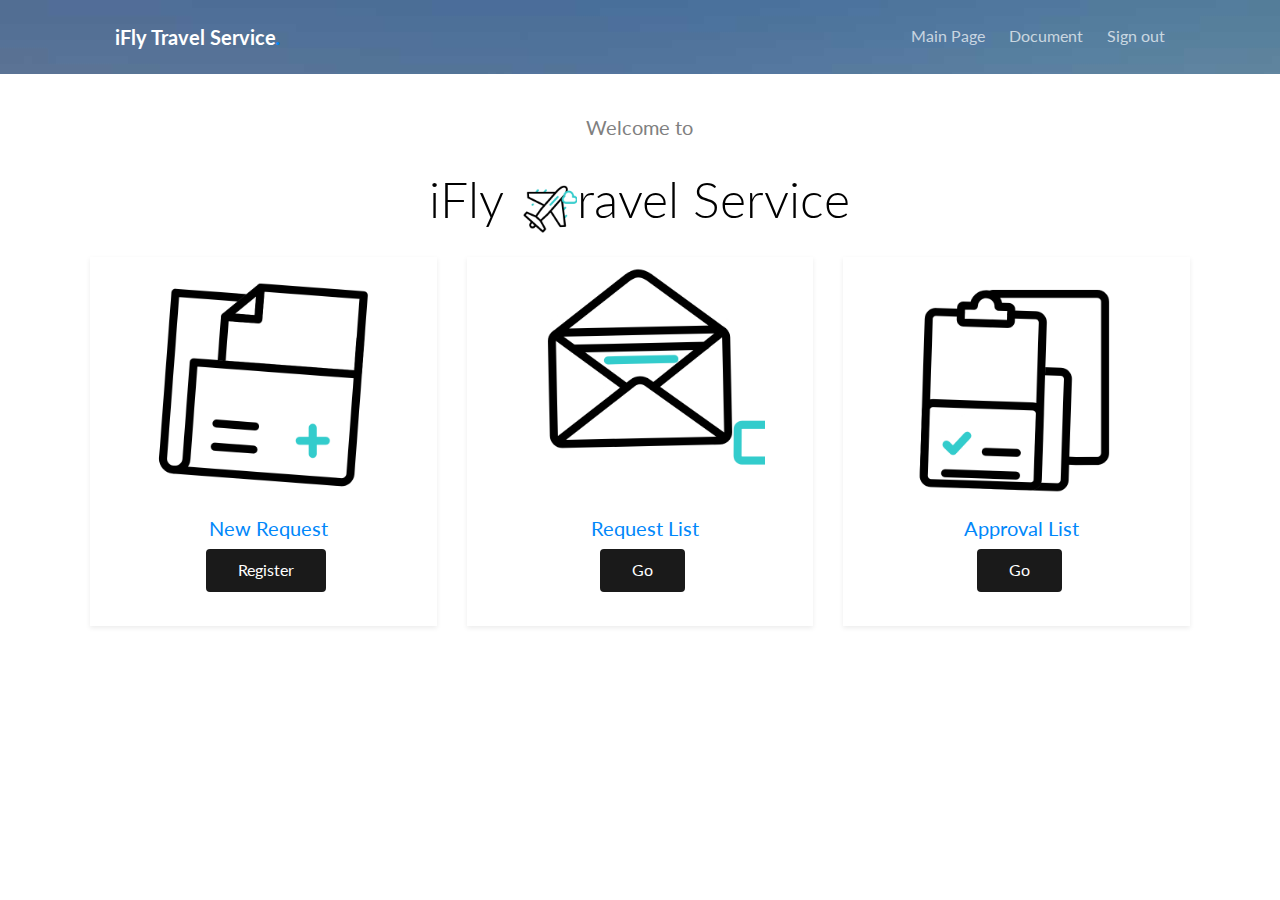
==== commit 3c325af4: "Table" ====
--- a/main.html
+++ b/main.html
@@ -81,7 +81,7 @@
 					<div class="col-xs-8 text-right menu-1">
 						<ul>
 							<li><a href="main.html">Main Page</a></li>
-							<li><a href="destination.html">Document</a></li>
+							<li><a href="#">Document</a></li>
 							<li><a href="index.html">Sign out</a></li>
 
 						</ul>
@@ -139,7 +139,7 @@
 											class="img-responsive"></center>
 								</figure>
 								<div class="fh5co-text">
-									<h2>Request List</h2>
+									<h2>Approval List</h2>
 
 									<p><span class="btn btn-primary">Go</span></p>
 								</div>
--- a/css/style.css
+++ b/css/style.css
@@ -161,6 +161,11 @@
   background-color: #d7f2c2;
   color: #7bd235;
 }
+.badge-primary-alt {
+  background-color: #85b6ff;
+  color: #ffffff;
+}
+
 
 .table a {
   color: #212529;
@@ -1563,12 +1568,13 @@
 
 .btn-primary {
   background: #0187FA;
-  color: #fff;
+  color: #fff!important;
   border: 2px solid #0187FA !important;
 }
 .btn-primary:hover, .btn-primary:focus, .btn-primary:active {
   background: #00539c !important;
   border-color: #00539c !important;
+  color: #fff;
 }
 .btn-primary.btn-outline {
   background: transparent;
